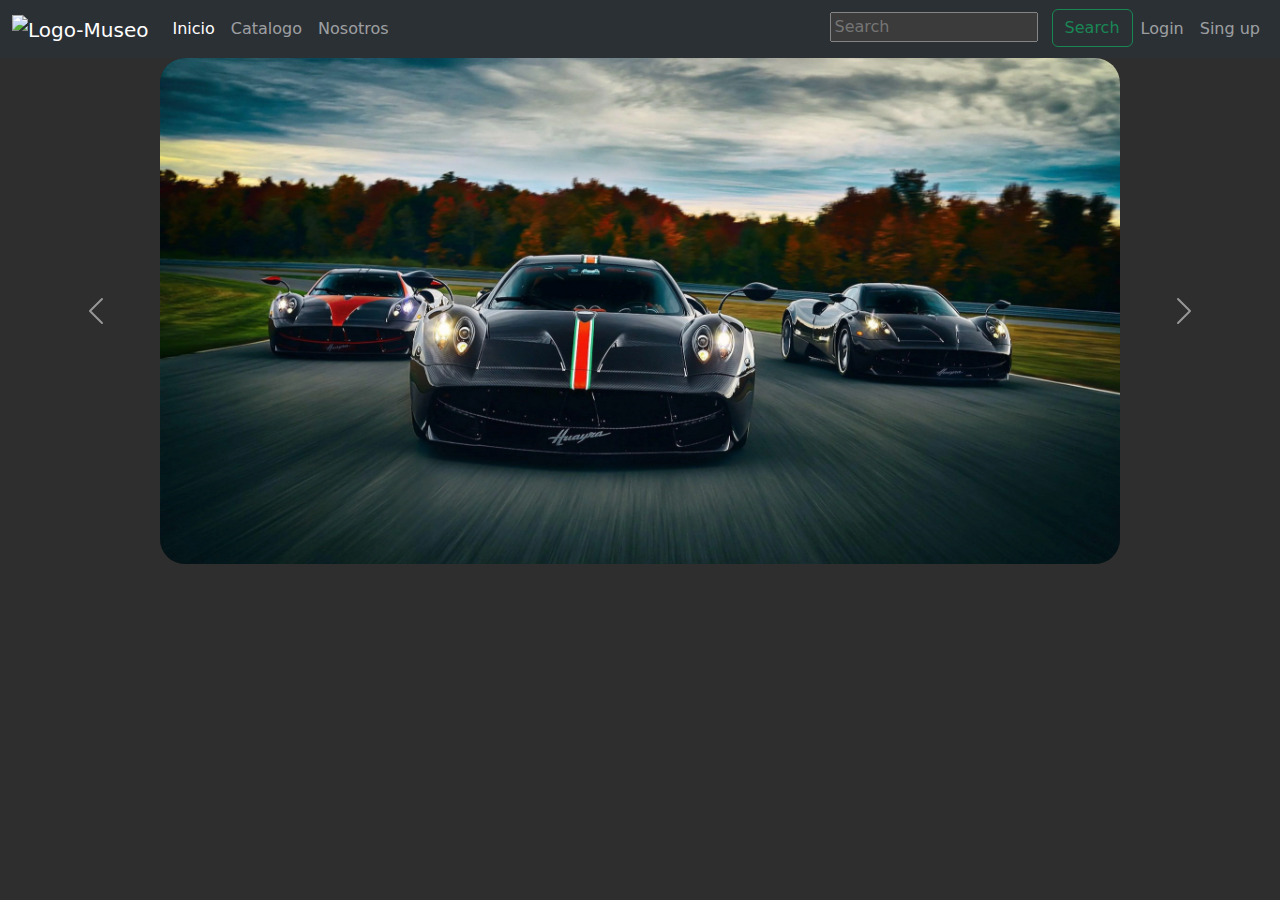
==== index.html @ 0a64b13c "styles add" ====
<!DOCTYPE html>
<html lang="en">
  <head>
    <meta charset="UTF-8" />
    <meta name="viewport" content="width=device-width, initial-scale=1.0" />
    <title>Document</title>
    <link
      href="https://cdn.jsdelivr.net/npm/bootstrap@5.3.3/dist/css/bootstrap.min.css"
      rel="stylesheet"
      integrity="sha384-QWTKZyjpPEjISv5WaRU9OFeRpok6YctnYmDr5pNlyT2bRjXh0JMhjY6hW+ALEwIH"
      crossorigin="anonymous"
    />
    <link rel="stylesheet" href="./assets/css/styles.css" />
  </head>
  <body>
    <!-- Navbar Section -->
    <nav class="navbar navbar-expand-lg bg-body-tertiary" data-bs-theme="dark">
      <div class="container-fluid">
        <a class="navbar-brand" href="./index.html"
          ><img class="logo-icon" src="./assets/img/isotipo-autos-del-mar.png" alt="Logo-Museo"
        /></a>
        <button
          class="navbar-toggler"
          type="button"
          data-bs-toggle="collapse"
          data-bs-target="#navbarNavDropdown"
          aria-controls="navbarNavDropdown"
          aria-expanded="false"
          aria-label="Toggle navigation"
        ><span class="navbar-toggler-icon"></span>
        </button>
        <div class="collapse navbar-collapse justify-content-between" id="navbarNavDropdown">
          <ul class="navbar-nav">
            <li class="nav-item">
              <a class="nav-link active" href="./index.html">Inicio</a>
            </li>
            <li class="nav-item">
              <a class="nav-link" href="./catalogo.html">Catalogo</a>
            </li>
            <li class="nav-item">
              <a class="nav-link" href="./Nosotros.html">Nosotros</a>
            </li>
          </ul>
          <ul class="navbar-nav">
            <li>
              <form class="buscador" role="search">
                <input
                  class="bus me-2"
                  type="search"
                  placeholder="Search"
                  aria-label="Search"
                />
                <button class="btn btn-outline-success" type="submit">
                  Search
                </button>
              </form>
            </li>
            <li class="nav-item">
              <a class="nav-link" href="./autentication/inicio_sesion.html">Login</a>
            </li>
            <li class="nav-item">
              <a class="nav-link" href="./autentication/registro_sesion.html">Sing up</a>
            </li>
          </ul>
        </div>
      </div>
    </nav>

    <!-- Carousel Section -->
    <section class="container-max section-carrusel">
            <div id="carouselExample" class="carousel slide">
              <div class="carousel-inner">
                <div class="carousel-item active">
                  <img
                    src="./assets/img/bg-auto.webp"
                    class="d-block size-img-carrucel w-75 mx-auto"
                    alt="bg-auto"
                  />
                </div>
                <div class="carousel-item">
                  <img
                    src="./assets/img/bmw-m3-gtr.jpeg"
                    class="d-block size-img-carrucel w-75 mx-auto"
                    alt="bg-bmw"
                  />
                </div>
                <div class="carousel-item">
                  <img
                    src="./assets/img/black_porsche_carrera_gt_car_4k_hd_cars-3840x2160.jpg"
                    class="d-block size-img-carrucel w-75 mx-auto"
                    alt="bg-porsche"
                  />
                </div>
              </div>
              <button
                class="carousel-control-prev"
                type="button"
                data-bs-target="#carouselExample"
                data-bs-slide="prev"
              >
                <span
                  class="carousel-control-prev-icon"
                  aria-hidden="true"
                ></span>
                <span class="visually-hidden">Previous</span>
              </button>
              <button
                class="carousel-control-next"
                type="button"
                data-bs-target="#carouselExample"
                data-bs-slide="next"
              >
                <span
                  class="carousel-control-next-icon"
                  aria-hidden="true"
                ></span>
                <span class="visually-hidden">Next</span>
              </button>
            </div>
    </section>

    <script
      src="https://cdn.jsdelivr.net/npm/bootstrap@5.3.3/dist/js/bootstrap.bundle.min.js"
      integrity="sha384-YvpcrYf0tY3lHB60NNkmXc5s9fDVZLESaAA55NDzOxhy9GkcIdslK1eN7N6jIeHz"
      crossorigin="anonymous"
    ></script>
    <script src="./assets/js/script.js"></script>
  </body>
</html>
---- assets/css/styles.css ----
body{
    background-color: rgb(47, 46, 46);
}

/*titulo*/
.titulo-cata{
    color: black;
    background-color: whitesmoke;
    text-align: center;
    margin: 2rem auto;
    height: auto;
    width: 450px;
    border-radius: 10px;
}
.contenedor-titulo{
    display: flex;
    justify-content: center;
}

/*cartas*/
.card_catalogo{
    background-color:rgb(105, 103, 103);
    display: flex;
    justify-content: center;
    margin: 0rem 3rem;
    border-radius: 25px;
}

.card{
    width: 18rem;
    margin: 1rem 1rem;
    display: flex;
    flex-direction: column;
    justify-content: center;
    text-align: center;
}

.card a{
    color:black;
    text-decoration:none;
}


.card-img{
    margin: 1rem;
    max-width:  15rem;
    max-height: 12rem;
}

/*botones*/
.botones{
    display: flex;
    justify-content: center;
    margin: .5rem;
}

.btn-cata{
    background-color: #3788AA;
    border-color: #3788AA;
    margin: 0.1rem;
}

/*footer*/
.footer{
    text-align: center;
    background-color: #202020;
}

.titulo-foot{
    color: #3788AA;
}

.abajo{
    display: flex;
    flex-direction: row;
    color: #FFFFFF;
    justify-content: space-around;
}

.donde-encotrarnos{
    height: auto;
    width: 450px;
}

.quienes-somos{
    height: auto;
    width: 450px;
    text-align: center;
}

.contactos{
    display: flex;
    flex-direction: column;
    height: auto;
    width: 450px;
    margin-bottom: 1rem;
}

.img-icon{
margin: .5rem;
}

.contactos a{
    color: #FFFFFF;
    text-decoration:none;
}

.section-carrusel{
    background-image: url('../img/bmw-m3-gtr\ -\ wallpaper.jpg');
    background-size: 100% 100%;
    background-position: center;
    background-repeat: no-repeat;
    justify-content: center;
    display: flex;
    align-items: center;
    
}

.justify-content-center{
    justify-content: center;
}

.centrar{
    display: flex;
    justify-content: center;
    margin-top: 30px;
    margin-bottom: 30px;

}
.size-carrucel{
    width: 80%;
    max-width: 1000px;
}

.size-img-carrucel{
    max-width: 100%;
    max-height: 100%;
    box-shadow: inset 0px 0px 8px rgba(0, 0, 0, 0.6);
    border-radius: 25px;
}

/*descripcion vehiculos*/

.fondo-desc{
    background-color: #454545;
    color: white;
    text-align: center;
    margin: 3rem;
    border-radius: 25px;
}

.precio-desc{
    display: flex;
    flex-direction: row;
    justify-content: space-around;
    color: #3788AA;
}
/*formulario vehiculo*/
.formulario{
margin: 1rem 5rem;
display: flex;
flex-direction: row;
justify-content: space-around;
color: #f0f0f0;
}


.formulario-img{
    flex-direction: column;
    display: flex;

}

.img-veh{
    max-width: 30rem;
    max-height: 30rem;
    margin: .5rem auto;
    border-radius: 25px;
}

.form-text{
    color: #FFFFFF;
}

.encabezado-form{
    text-align: center;
}

.color-h4{
    color: #3788AA;
}

.btn-cotizar{
    display: flex;
    justify-content: center;
}

/* Styles for navbar */

.logo-icon{
    width: 40px;
}
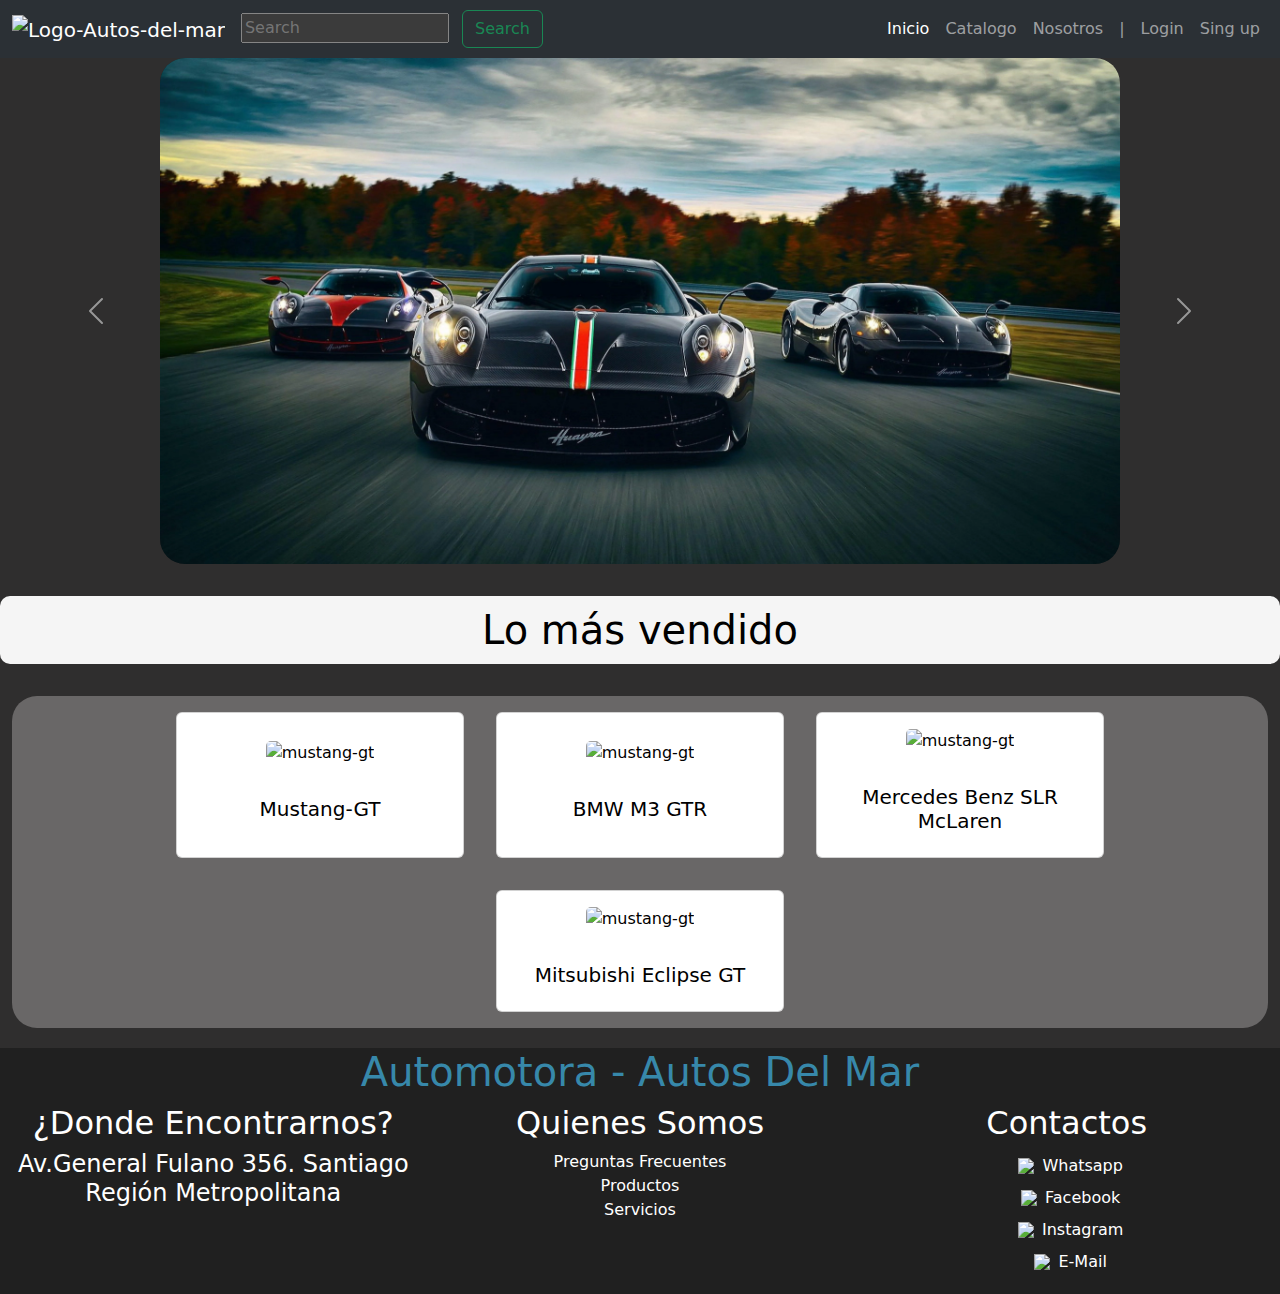
==== commit f1538a7e: "navbar completed" ====
--- a/index.html
+++ b/index.html
@@ -17,7 +17,7 @@
     <nav class="navbar navbar-expand-lg bg-body-tertiary" data-bs-theme="dark">
       <div class="container-fluid">
         <a class="navbar-brand" href="./index.html"
-          ><img class="logo-icon" src="./assets/img/isotipo-autos-del-mar.png" alt="Logo-Museo"
+          ><img class="logo-icon" src="./assets/img/isotipo-autos-del-mar.png" alt="Logo-Autos-del-mar"
         /></a>
         <button
           class="navbar-toggler"
@@ -29,18 +29,7 @@
           aria-label="Toggle navigation"
         ><span class="navbar-toggler-icon"></span>
         </button>
-        <div class="collapse navbar-collapse justify-content-between" id="navbarNavDropdown">
-          <ul class="navbar-nav">
-            <li class="nav-item">
-              <a class="nav-link active" href="./index.html">Inicio</a>
-            </li>
-            <li class="nav-item">
-              <a class="nav-link" href="./catalogo.html">Catalogo</a>
-            </li>
-            <li class="nav-item">
-              <a class="nav-link" href="./Nosotros.html">Nosotros</a>
-            </li>
-          </ul>
+        <div class="collapse navbar-collapse justify-content-between cont-items-nav" id="navbarNavDropdown">
           <ul class="navbar-nav">
             <li>
               <form class="buscador" role="search">
@@ -55,13 +44,31 @@
                 </button>
               </form>
             </li>
-            <li class="nav-item">
-              <a class="nav-link" href="./autentication/inicio_sesion.html">Login</a>
-            </li>
-            <li class="nav-item">
-              <a class="nav-link" href="./autentication/registro_sesion.html">Sing up</a>
-            </li>
           </ul>
+          <ul class="navbar-nav">
+            <li class="nav-item">
+              <a class="nav-link active" href="./index.html">Inicio</a>
+            </li>
+            <li class="nav-item">
+              <a class="nav-link" href="./catalogo.html">Catalogo</a>
+            </li>
+            <li class="nav-item">
+              <a class="nav-link" href="./Nosotros.html">Nosotros</a>
+            </li>
+            <li class="nav-item line-user">
+              <a class="nav-link">|</a>
+            </li>
+            <li class="nav-item">
+              <a class="nav-link" href="#">Login</a>
+            </li>
+            <li class="nav-item">
+              <a class="nav-link" href="#"">Sing up</a>
+            </li>
+            <!-- no se vera hasta haberse autenticado -->
+            <li class="nav-item d-none">
+              <a class="nav-link" href="#"><img src="./assets/img/person-circle.svg" alt="Login-icon" class="logo-login"></a>
+            </li>
+          </ul>  
         </div>
       </div>
     </nav>
@@ -119,11 +126,77 @@
             </div>
     </section>
 
+    <!-- Most Sales -->
+    <section>
+      <h1 class="titulo-cata">Lo más vendido</h1>
+      <div class="container-fluid">
+          <div class="card_catalogo row">
+              <div class="card col-xl-3 col-lg-3 col-md-6 col-sm-12 col-xs-12">
+                  <a href="#">
+                      <img src="./assets/img/mustang-gt.jpg" class="card-img" alt="mustang-gt">
+                      <div class="card-body">
+                          <h5 class="card-title">Mustang-GT</h5>
+                      </div>
+                  </a>
+              </div>
+              <div class="card col-xl-3 col-lg-3 col-md-6 col-sm-12 col-xs-12">
+                  <a href="#">
+                      <img src="./assets/img/bmw-m3-gtr.jpg" class="card-img" alt="mustang-gt">
+                      <div class="card-body">
+                          <h5 class="card-title">BMW M3 GTR</h5>
+                      </div>
+                  </a>
+              </div>
+              <div class="card col-xl-3 col-lg-3 col-md-6 col-sm-12 col-xs-12">
+                  <a href="#">
+                      <img src="./assets/img/Mercedes-Benz-SLR-McLaren.jpg" class="card-img" alt="mustang-gt">
+                      <div class="card-body">
+                          <h5 class="card-title">Mercedes Benz SLR McLaren</h5>
+                      </div>
+                  </a>
+              </div>
+              <div class="card col-xl-3 col-lg-3 col-md-6 col-sm-12 col-xs-12">
+                  <a href="#">
+                      <img src="./assets/img/mitsubishi-eclipse-gt-v-6.jpg" class="card-img" alt="mustang-gt">
+                      <div class="card-body">
+                          <h5 class="card-title">Mitsubishi Eclipse GT</h5>
+                      </div>
+                  </a>
+              </div>
+          </div>
+      </div>
+    </section>
+
+  <!-- Footer -->
+  <section class="footer">
+      <h1 class="titulo-foot">Automotora - Autos Del Mar</h1>
+      <div class="abajo">
+          <div class="donde-encotrarnos">
+              <h2>¿Donde Encontrarnos?</h2>
+              <h4>Av.General Fulano 356. Santiago Región Metropolitana</h4>
+          </div>
+          <div class="quienes-somos">
+              <h2>Quienes Somos</h2>
+                  Preguntas Frecuentes <br>
+                  Productos <br>
+                  Servicios
+              </p>
+          </div>
+          <div class="contactos">
+              <h2>Contactos</h2>
+              <a href=""><img class="img-icon" src="./assets/img/whatsapp.svg">Whatsapp</a>
+              <a href=""><img class="img-icon" src="./assets/img/facebook.svg">Facebook</a>
+              <a href=""><img class="img-icon" src="./assets/img/instagram.svg">Instagram</a>
+              <a href=""><img class="img-icon" src="./assets/img/envelope-at-fill.svg">E-Mail</a>
+          </div>
+      </div>
+  </section>
+
+  <!-- Script de Bootstrap -->
     <script
       src="https://cdn.jsdelivr.net/npm/bootstrap@5.3.3/dist/js/bootstrap.bundle.min.js"
       integrity="sha384-YvpcrYf0tY3lHB60NNkmXc5s9fDVZLESaAA55NDzOxhy9GkcIdslK1eN7N6jIeHz"
       crossorigin="anonymous"
     ></script>
-    <script src="./assets/js/script.js"></script>
   </body>
 </html>
--- a/assets/css/styles.css
+++ b/assets/css/styles.css
@@ -7,14 +7,13 @@
     color: black;
     background-color: whitesmoke;
     text-align: center;
+    padding: 10px;
     margin: 2rem auto;
-    height: auto;
-    width: 450px;
     border-radius: 10px;
 }
+
 .contenedor-titulo{
-    display: flex;
-    justify-content: center;
+    text-align: center;
 }
 
 /*cartas*/
@@ -24,6 +23,7 @@
     justify-content: center;
     margin: 0rem 3rem;
     border-radius: 25px;
+    margin: 20px auto;
 }
 
 .card{
@@ -199,4 +199,14 @@
 
 .logo-icon{
     width: 40px;
+}
+
+.logo-login{
+    width: 30px;
+}
+
+@media (width <= 992px){
+    .line-user{
+        display: none;
+    }
 }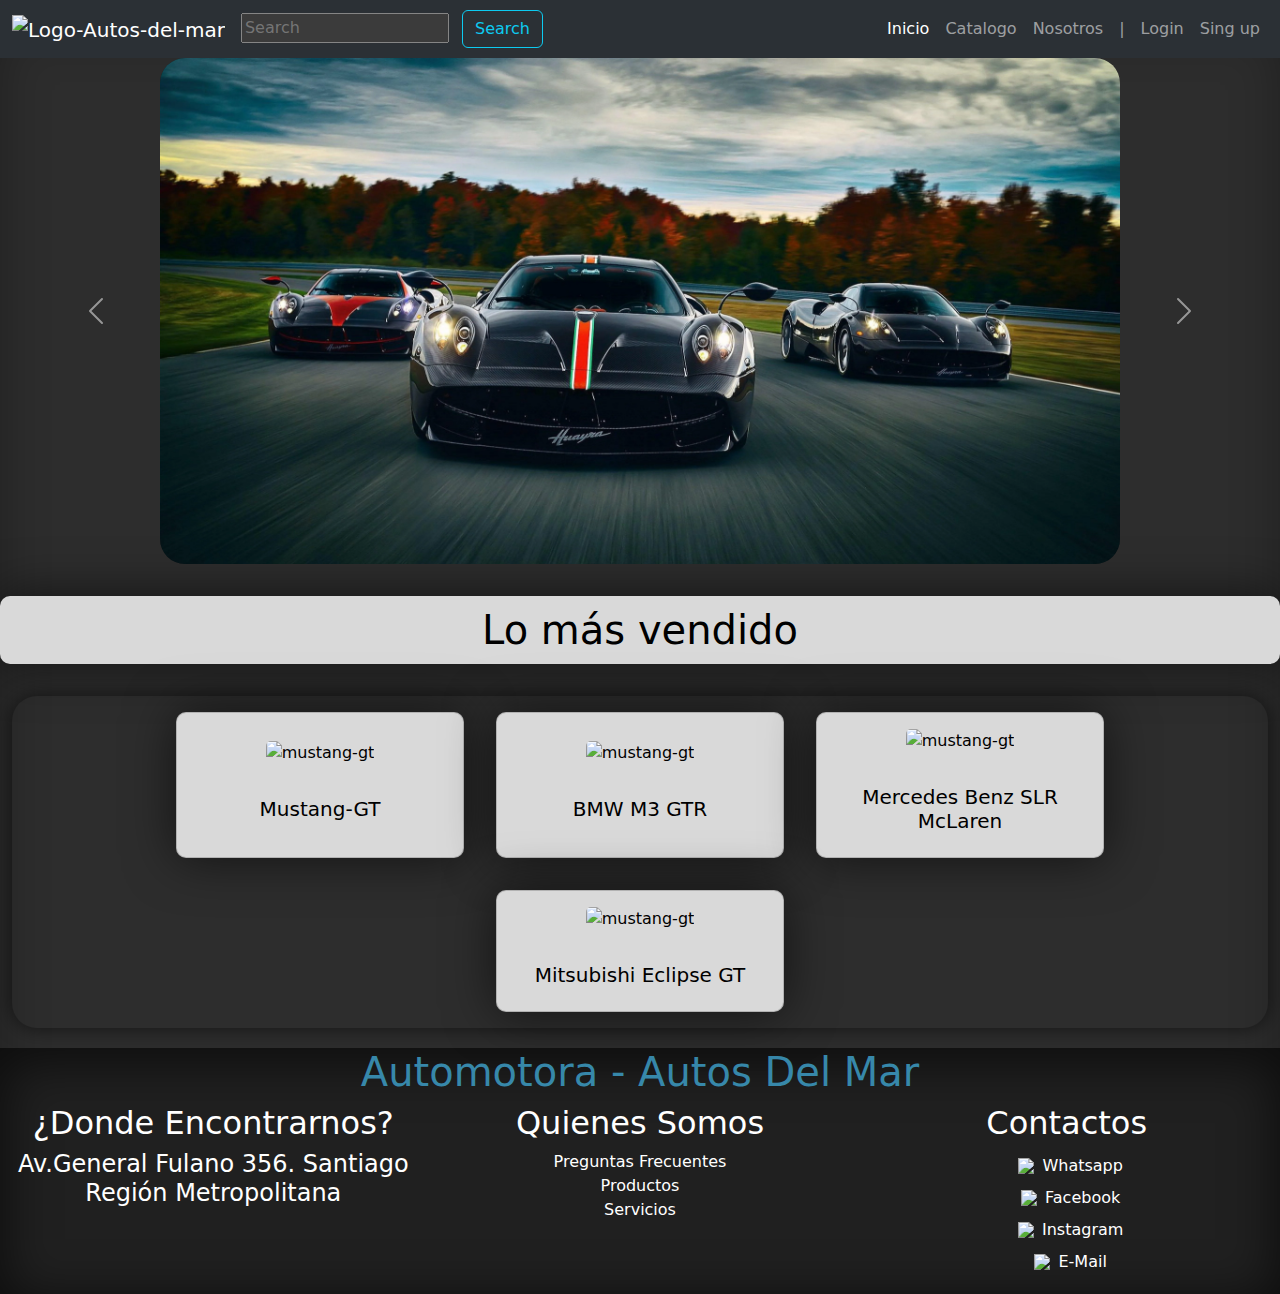
==== commit 9909bd99: "Merge pull request #7 from HaleymHidalgo/navbar" ====
--- a/index.html
+++ b/index.html
@@ -39,7 +39,7 @@
                   placeholder="Search"
                   aria-label="Search"
                 />
-                <button class="btn btn-outline-success" type="submit">
+                <button class="btn btn-outline-info" type="submit">
                   Search
                 </button>
               </form>
@@ -127,7 +127,7 @@
     </section>
 
     <!-- Most Sales -->
-    <section>
+    <section class="section-cars">
       <h1 class="titulo-cata">Lo más vendido</h1>
       <div class="container-fluid">
           <div class="card_catalogo row">
--- a/assets/css/styles.css
+++ b/assets/css/styles.css
@@ -1,15 +1,18 @@
 body{
-    background-color: rgb(47, 46, 46);
+    background: #2D2D2D;
+    box-shadow: inset 0px 30px 50px rgba(0, 0, 0, 0.3);
 }
 
 /*titulo*/
 .titulo-cata{
     color: black;
-    background-color: whitesmoke;
     text-align: center;
     padding: 10px;
     margin: 2rem auto;
+    background: #D9D9D9;
+    box-shadow: 0px 0px 50px rgba(0, 0, 0, 0.6);
     border-radius: 10px;
+
 }
 
 .contenedor-titulo{
@@ -18,11 +21,11 @@
 
 /*cartas*/
 .card_catalogo{
-    background-color:rgb(105, 103, 103);
+    box-shadow: 0px 0px 20px rgba(0, 0, 0, 0.6);
+    border-radius: 25px;
     display: flex;
     justify-content: center;
     margin: 0rem 3rem;
-    border-radius: 25px;
     margin: 20px auto;
 }
 
@@ -33,6 +36,9 @@
     flex-direction: column;
     justify-content: center;
     text-align: center;
+    background: #D9D9D9;
+    box-shadow: 0px 0px 50px rgba(0, 0, 0, 0.6);
+    border-radius: 10px;
 }
 
 .card a{
@@ -63,7 +69,9 @@
 /*footer*/
 .footer{
     text-align: center;
-    background-color: #202020;
+    background: #202020;
+    box-shadow: inset 0px 10px 50px 5px rgba(0, 0, 0, 0.6);
+
 }
 
 .titulo-foot{
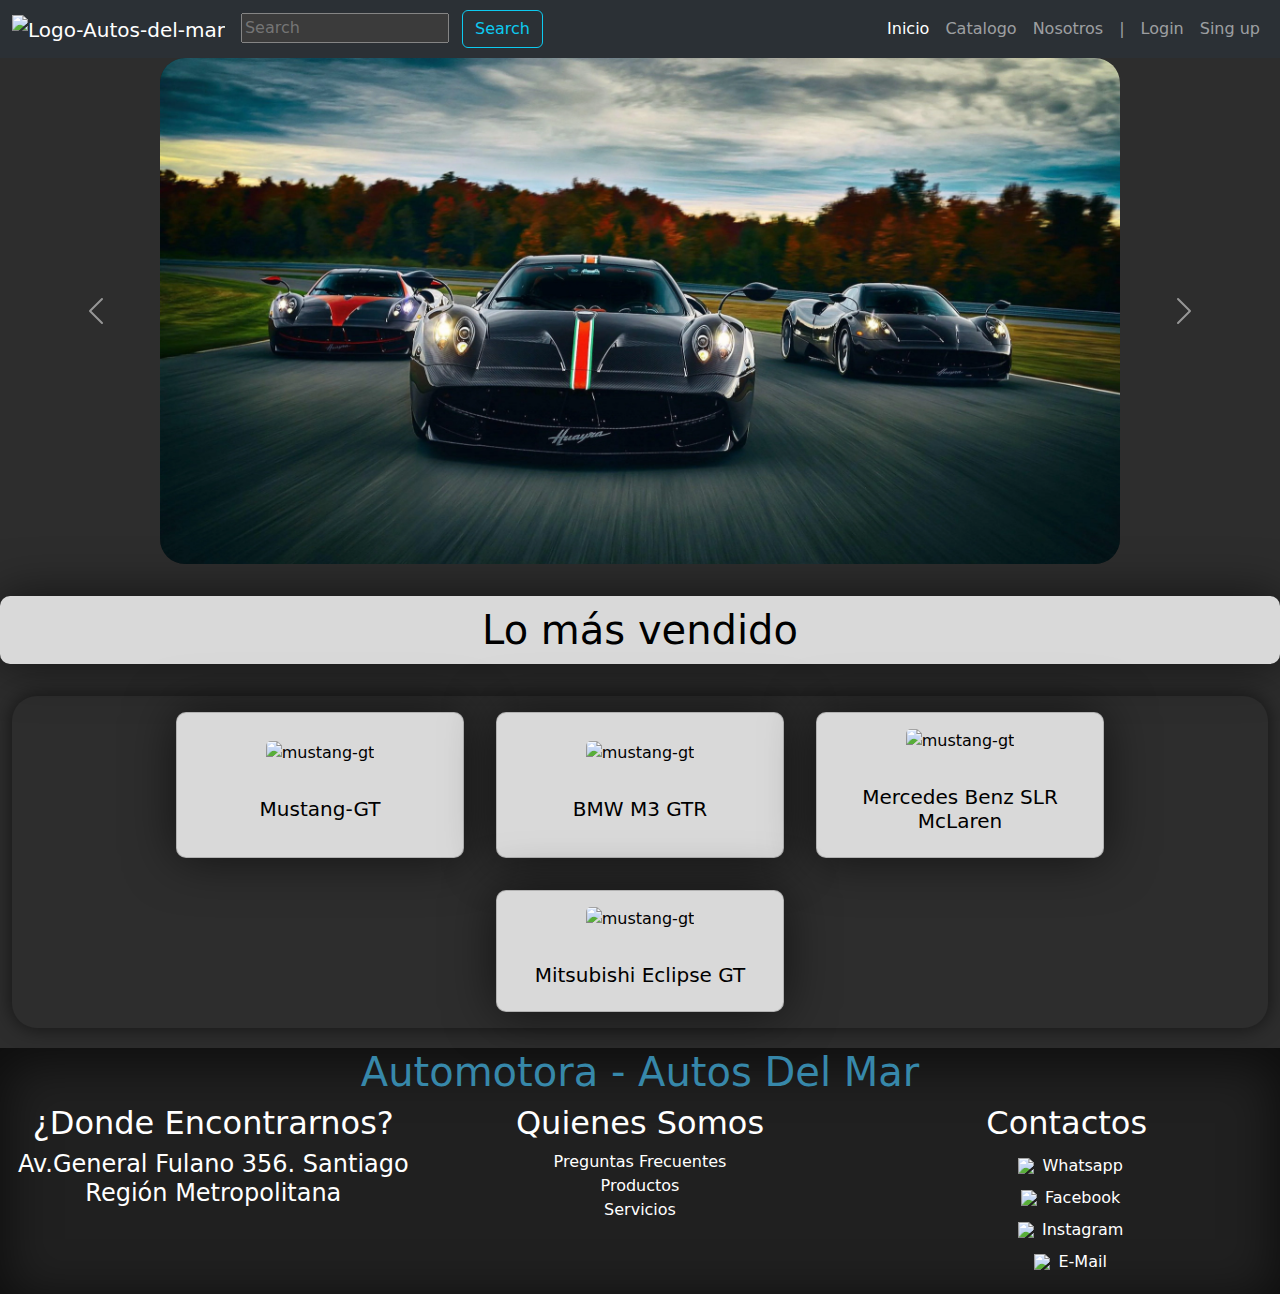
==== commit 6116b348: "Merge pull request #10 from HaleymHidalgo/final-fixes" ====
--- a/index.html
+++ b/index.html
@@ -59,14 +59,14 @@
               <a class="nav-link">|</a>
             </li>
             <li class="nav-item">
-              <a class="nav-link" href="#">Login</a>
-            </li>
-            <li class="nav-item">
-              <a class="nav-link" href="#"">Sing up</a>
+              <a class="nav-link" href="./iniciar_sesion.html">Login</a>
+            </li>
+            <li class="nav-item">
+              <a class="nav-link" href="./registrar_sesion.html"">Sing up</a>
             </li>
             <!-- no se vera hasta haberse autenticado -->
             <li class="nav-item d-none">
-              <a class="nav-link" href="#"><img src="./assets/img/person-circle.svg" alt="Login-icon" class="logo-login"></a>
+              <a class="nav-link" href="./perfil.html"><img src="./assets/img/person-circle.svg" alt="Login-icon" class="logo-login"></a>
             </li>
           </ul>  
         </div>
@@ -132,7 +132,7 @@
       <div class="container-fluid">
           <div class="card_catalogo row">
               <div class="card col-xl-3 col-lg-3 col-md-6 col-sm-12 col-xs-12">
-                  <a href="#">
+                  <a href="./mustang-gt.html">
                       <img src="./assets/img/mustang-gt.jpg" class="card-img" alt="mustang-gt">
                       <div class="card-body">
                           <h5 class="card-title">Mustang-GT</h5>
@@ -140,7 +140,7 @@
                   </a>
               </div>
               <div class="card col-xl-3 col-lg-3 col-md-6 col-sm-12 col-xs-12">
-                  <a href="#">
+                  <a href="./mustang-gt.html">
                       <img src="./assets/img/bmw-m3-gtr.jpg" class="card-img" alt="mustang-gt">
                       <div class="card-body">
                           <h5 class="card-title">BMW M3 GTR</h5>
@@ -148,7 +148,7 @@
                   </a>
               </div>
               <div class="card col-xl-3 col-lg-3 col-md-6 col-sm-12 col-xs-12">
-                  <a href="#">
+                  <a href="./mustang-gt.html">
                       <img src="./assets/img/Mercedes-Benz-SLR-McLaren.jpg" class="card-img" alt="mustang-gt">
                       <div class="card-body">
                           <h5 class="card-title">Mercedes Benz SLR McLaren</h5>
@@ -156,7 +156,7 @@
                   </a>
               </div>
               <div class="card col-xl-3 col-lg-3 col-md-6 col-sm-12 col-xs-12">
-                  <a href="#">
+                  <a href="./mustang-gt.html">
                       <img src="./assets/img/mitsubishi-eclipse-gt-v-6.jpg" class="card-img" alt="mustang-gt">
                       <div class="card-body">
                           <h5 class="card-title">Mitsubishi Eclipse GT</h5>
--- a/assets/css/styles.css
+++ b/assets/css/styles.css
@@ -1,6 +1,5 @@
 body{
     background: #2D2D2D;
-    box-shadow: inset 0px 30px 50px rgba(0, 0, 0, 0.3);
 }
 
 /*titulo*/
@@ -172,18 +171,30 @@
 color: #f0f0f0;
 }
 
+@media (width <= 1050px) {
+    .formulario-img{
+        display: none;
+    }
+}
 
 .formulario-img{
-    flex-direction: column;
-    display: flex;
+    display: flex;
+    flex-direction: column;
+    align-items: center;
+    justify-content: center;
 
 }
 
 .img-veh{
-    max-width: 30rem;
-    max-height: 30rem;
-    margin: .5rem auto;
-    border-radius: 25px;
+    width: 30rem;
+    margin: 20px auto;
+    border-radius: 25px;
+}
+
+@media (width <= 690px){
+    .img-veh{
+        max-width: 15rem;
+    }
 }
 
 .form-text{
@@ -217,4 +228,137 @@
     .line-user{
         display: none;
     }
+}
+
+/* Styles for Profile */
+
+.seccion-profile{
+    background: #454545;
+    box-shadow: 0px 0px 20px rgba(0, 0, 0, 0.6);
+    border-radius: 25px;
+    max-width: 40rem;
+    margin: 50px auto;
+}
+
+.seccion-datos{
+    background-color: rgba(255, 0, 0, 0);
+    color: white;
+    display: flex;
+    flex-direction: column;
+    align-items: center;
+}
+
+.seccion-compras{
+    display: flex;
+    flex-direction: column;
+    align-items: center;
+    width: 80%;
+    margin: 0 auto;
+}
+
+.datos-usuario .form-group{
+    margin: 10px 0;
+}
+
+.seccion-datos img{
+    width: 13rem;
+    margin: 20px;
+}
+
+.seccion-compras h2{
+    color: black;
+    background-color: #d9d9d9;
+    padding: 10px;
+    border-radius: 10px;
+    margin: 20px;
+}
+
+.tabla-compras{
+    background-color: #d9d9d9;
+    text-align: center;
+    width: 80%;
+    border-radius: 10px;
+    box-shadow: 0px 0px 50px rgba(0, 0, 0, 0.6);
+    margin-bottom: 20px;
+}
+
+.tabla-compras thead{
+    background-color: #9b9b9b;
+}
+
+/*nosotros */
+
+.fondo-noso{
+    background-color: #454545;
+    color: white;
+    text-align: center;
+    margin: 3rem;
+    border-radius: 25px;
+}
+
+.fondo-preguntas{
+    display: flex;
+    justify-content: center;
+    text-align: center;
+    background-color: #FFFFFF;
+    margin: 0 15rem;
+    color: black;
+    border-radius: 25px;
+}
+
+.fondo-examples{
+    text-align: center;
+    background-color: #FFFFFF;
+    color: black;
+    border-radius: 5px;
+    margin: 4rem 10rem;
+}
+
+/*iniciar sesion*/
+
+.fondo-iniciar-ses{
+    background-color: #454545 !important; 
+    box-shadow: 0px 0px 20px rgba(0, 0, 0, 0.6);
+    border-radius: 25px;
+    max-width: 40rem;
+    margin: 50px auto;
+}
+
+
+
+/* Registrase*/
+.seccion-registrar{
+    background: #454545;
+    box-shadow: 0px 0px 20px rgba(0, 0, 0, 0.6);
+    border-radius: 25px;
+    max-width: 40rem;
+    margin: 50px auto;
+    color: white;
+}
+
+.seccion-registrar-datos{
+    background-color: rgba(255, 0, 0, 0);
+    color: white;
+    display: flex;
+    flex-direction: column;
+    align-items: center;
+}
+
+.color-blanco{
+    color: white !important;
+}
+
+/* Login / Sing up Pages */
+.seccion-acceso{
+    background: #454545;
+    box-shadow: 0px 0px 20px rgba(0, 0, 0, 0.6);
+    border-radius: 25px;
+    max-width: 40rem;
+    margin: 50px auto;
+}
+
+.seccion-alternativa-acceso{
+    display: flex;
+    justify-content: center;
+    margin-bottom: 20px;
 }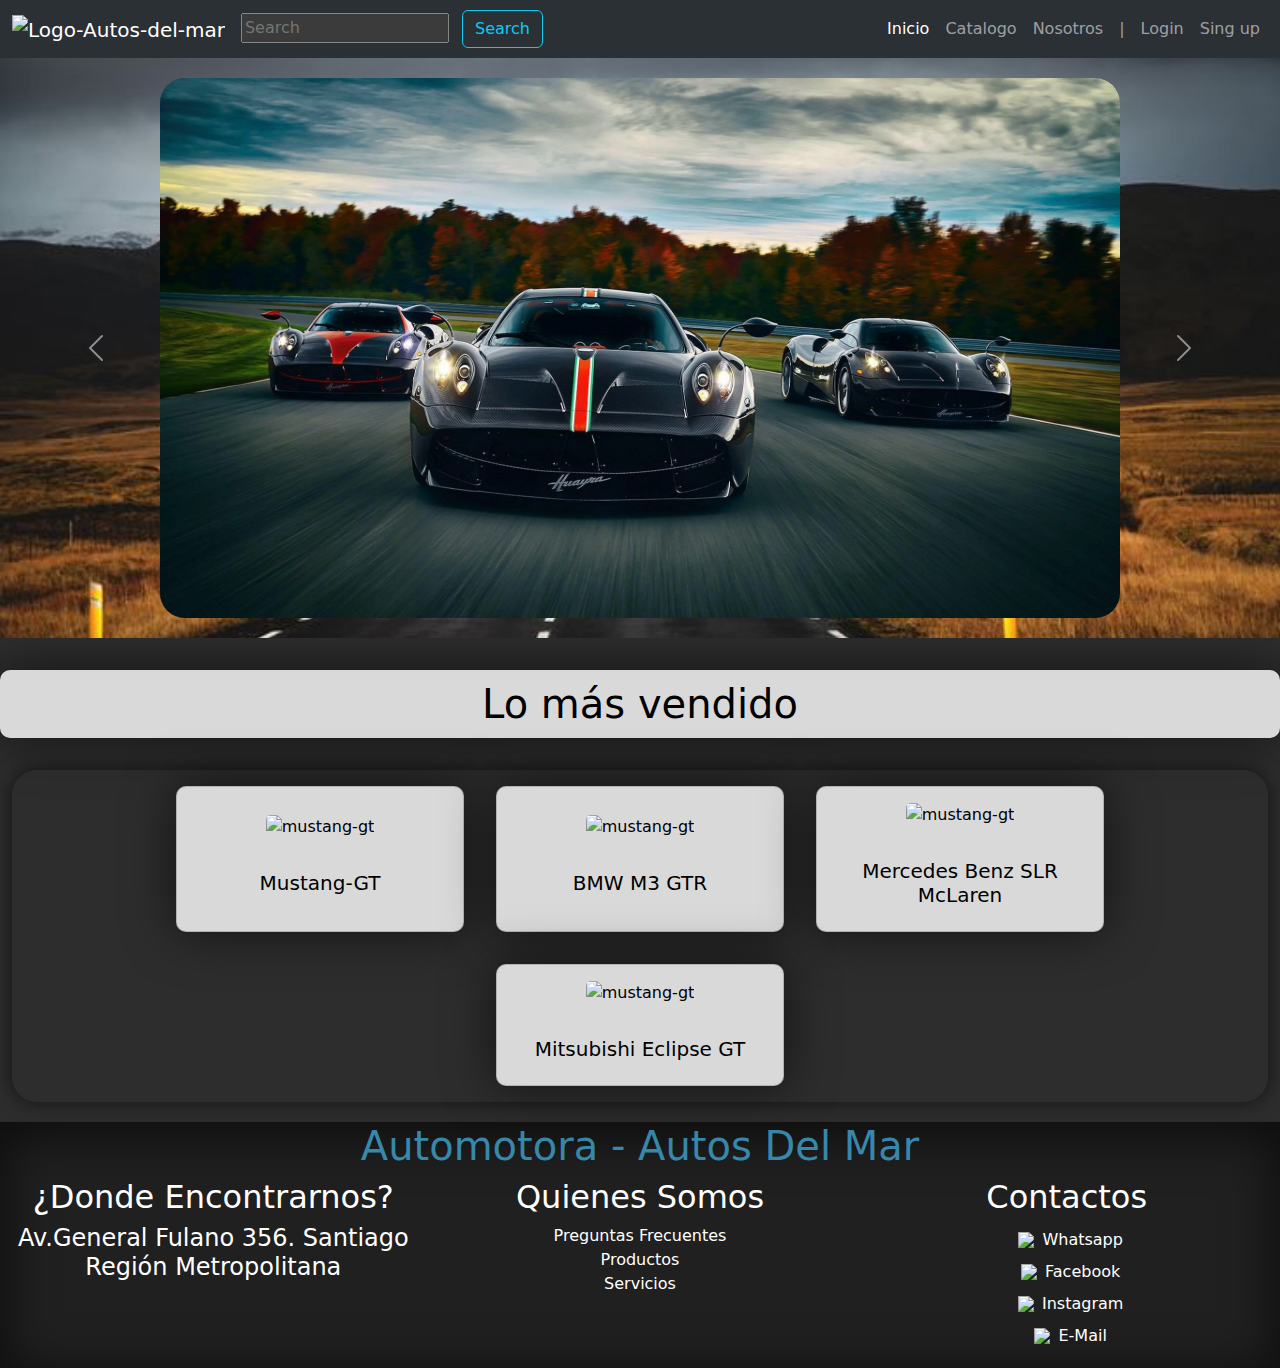
==== commit 25b223ea: "Mas Ajustes visuales" ====
--- a/index.html
+++ b/index.html
@@ -1,202 +1,202 @@
 <!DOCTYPE html>
 <html lang="en">
-  <head>
-    <meta charset="UTF-8" />
-    <meta name="viewport" content="width=device-width, initial-scale=1.0" />
-    <title>Document</title>
-    <link
-      href="https://cdn.jsdelivr.net/npm/bootstrap@5.3.3/dist/css/bootstrap.min.css"
-      rel="stylesheet"
-      integrity="sha384-QWTKZyjpPEjISv5WaRU9OFeRpok6YctnYmDr5pNlyT2bRjXh0JMhjY6hW+ALEwIH"
-      crossorigin="anonymous"
-    />
-    <link rel="stylesheet" href="./assets/css/styles.css" />
-  </head>
-  <body>
-    <!-- Navbar Section -->
-    <nav class="navbar navbar-expand-lg bg-body-tertiary" data-bs-theme="dark">
-      <div class="container-fluid">
-        <a class="navbar-brand" href="./index.html"
-          ><img class="logo-icon" src="./assets/img/isotipo-autos-del-mar.png" alt="Logo-Autos-del-mar"
-        /></a>
-        <button
-          class="navbar-toggler"
-          type="button"
-          data-bs-toggle="collapse"
-          data-bs-target="#navbarNavDropdown"
-          aria-controls="navbarNavDropdown"
-          aria-expanded="false"
-          aria-label="Toggle navigation"
-        ><span class="navbar-toggler-icon"></span>
-        </button>
-        <div class="collapse navbar-collapse justify-content-between cont-items-nav" id="navbarNavDropdown">
-          <ul class="navbar-nav">
-            <li>
-              <form class="buscador" role="search">
-                <input
-                  class="bus me-2"
-                  type="search"
-                  placeholder="Search"
-                  aria-label="Search"
-                />
-                <button class="btn btn-outline-info" type="submit">
-                  Search
+    <head>
+        <meta charset="UTF-8" />
+        <meta name="viewport" content="width=device-width, initial-scale=1.0" />
+        <title>Document</title>
+        <link
+            href="https://cdn.jsdelivr.net/npm/bootstrap@5.3.3/dist/css/bootstrap.min.css"
+            rel="stylesheet"
+            integrity="sha384-QWTKZyjpPEjISv5WaRU9OFeRpok6YctnYmDr5pNlyT2bRjXh0JMhjY6hW+ALEwIH"
+            crossorigin="anonymous"
+        />
+        <link rel="stylesheet" href="./assets/css/styles.css" />
+    </head>
+    <body>
+        <!-- Navbar Section -->
+        <nav class="navbar navbar-expand-lg bg-body-tertiary" data-bs-theme="dark">
+        <div class="container-fluid">
+            <a class="navbar-brand" href="./index.html"
+            ><img class="logo-icon" src="./assets/img/isotipo-autos-del-mar.png" alt="Logo-Autos-del-mar"
+            /></a>
+            <button
+            class="navbar-toggler"
+            type="button"
+            data-bs-toggle="collapse"
+            data-bs-target="#navbarNavDropdown"
+            aria-controls="navbarNavDropdown"
+            aria-expanded="false"
+            aria-label="Toggle navigation"
+            ><span class="navbar-toggler-icon"></span>
+            </button>
+            <div class="collapse navbar-collapse justify-content-between cont-items-nav" id="navbarNavDropdown">
+            <ul class="navbar-nav">
+                <li>
+                <form class="buscador" role="search">
+                    <input
+                    class="bus me-2"
+                    type="search"
+                    placeholder="Search"
+                    aria-label="Search"
+                    />
+                    <button class="btn btn-outline-info" type="submit">
+                    Search
+                    </button>
+                </form>
+                </li>
+            </ul>
+            <ul class="navbar-nav">
+                <li class="nav-item">
+                <a class="nav-link active" href="./index.html">Inicio</a>
+                </li>
+                <li class="nav-item">
+                <a class="nav-link" href="./catalogo.html">Catalogo</a>
+                </li>
+                <li class="nav-item">
+                <a class="nav-link" href="./Nosotros.html">Nosotros</a>
+                </li>
+                <li class="nav-item line-user">
+                <a class="nav-link">|</a>
+                </li>
+                <li class="nav-item">
+                <a class="nav-link" href="./iniciar_sesion.html">Login</a>
+                </li>
+                <li class="nav-item">
+                <a class="nav-link" href="./registrar_sesion.html"">Sing up</a>
+                </li>
+                <!-- no se vera hasta haberse autenticado -->
+                <li class="nav-item d-none">
+                <a class="nav-link" href="./perfil.html"><img src="./assets/img/person-circle.svg" alt="Login-icon" class="logo-login"></a>
+                </li>
+            </ul>  
+            </div>
+        </div>
+        </nav>
+
+        <!-- Carousel Section -->
+        <section class="container-max section-carrusel">
+                <div id="carouselExample" class="carousel slide">
+                <div class="carousel-inner">
+                    <div class="carousel-item active">
+                    <img
+                        src="./assets/img/bg-auto.webp"
+                        class="d-block size-img-carrucel w-75 mx-auto"
+                        alt="bg-auto"
+                    />
+                    </div>
+                    <div class="carousel-item">
+                    <img
+                        src="./assets/img/bmw-m3-gtr.jpeg"
+                        class="d-block size-img-carrucel w-75 mx-auto"
+                        alt="bg-bmw"
+                    />
+                    </div>
+                    <div class="carousel-item">
+                    <img
+                        src="./assets/img/black_porsche_carrera_gt_car_4k_hd_cars-3840x2160.jpg"
+                        class="d-block size-img-carrucel w-75 mx-auto"
+                        alt="bg-porsche"
+                    />
+                    </div>
+                </div>
+                <button
+                    class="carousel-control-prev"
+                    type="button"
+                    data-bs-target="#carouselExample"
+                    data-bs-slide="prev"
+                >
+                    <span
+                    class="carousel-control-prev-icon"
+                    aria-hidden="true"
+                    ></span>
+                    <span class="visually-hidden">Previous</span>
                 </button>
-              </form>
-            </li>
-          </ul>
-          <ul class="navbar-nav">
-            <li class="nav-item">
-              <a class="nav-link active" href="./index.html">Inicio</a>
-            </li>
-            <li class="nav-item">
-              <a class="nav-link" href="./catalogo.html">Catalogo</a>
-            </li>
-            <li class="nav-item">
-              <a class="nav-link" href="./Nosotros.html">Nosotros</a>
-            </li>
-            <li class="nav-item line-user">
-              <a class="nav-link">|</a>
-            </li>
-            <li class="nav-item">
-              <a class="nav-link" href="./iniciar_sesion.html">Login</a>
-            </li>
-            <li class="nav-item">
-              <a class="nav-link" href="./registrar_sesion.html"">Sing up</a>
-            </li>
-            <!-- no se vera hasta haberse autenticado -->
-            <li class="nav-item d-none">
-              <a class="nav-link" href="./perfil.html"><img src="./assets/img/person-circle.svg" alt="Login-icon" class="logo-login"></a>
-            </li>
-          </ul>  
+                <button
+                    class="carousel-control-next"
+                    type="button"
+                    data-bs-target="#carouselExample"
+                    data-bs-slide="next"
+                >
+                    <span
+                    class="carousel-control-next-icon"
+                    aria-hidden="true"
+                    ></span>
+                    <span class="visually-hidden">Next</span>
+                </button>
+                </div>
+        </section>
+
+        <!-- Most Sales -->
+        <section class="section-cars">
+        <h1 class="titulo-cata">Lo más vendido</h1>
+        <div class="container-fluid">
+            <div class="card_catalogo row">
+                <div class="card col-xl-3 col-lg-3 col-md-6 col-sm-12 col-xs-12">
+                    <a href="./mustang-gt.html">
+                        <img src="./assets/img/mustang-gt.jpg" class="card-img" alt="mustang-gt">
+                        <div class="card-body">
+                            <h5 class="card-title">Mustang-GT</h5>
+                        </div>
+                    </a>
+                </div>
+                <div class="card col-xl-3 col-lg-3 col-md-6 col-sm-12 col-xs-12">
+                    <a href="./mustang-gt.html">
+                        <img src="./assets/img/bmw-m3-gtr.jpg" class="card-img" alt="mustang-gt">
+                        <div class="card-body">
+                            <h5 class="card-title">BMW M3 GTR</h5>
+                        </div>
+                    </a>
+                </div>
+                <div class="card col-xl-3 col-lg-3 col-md-6 col-sm-12 col-xs-12">
+                    <a href="./mustang-gt.html">
+                        <img src="./assets/img/Mercedes-Benz-SLR-McLaren.jpg" class="card-img" alt="mustang-gt">
+                        <div class="card-body">
+                            <h5 class="card-title">Mercedes Benz SLR McLaren</h5>
+                        </div>
+                    </a>
+                </div>
+                <div class="card col-xl-3 col-lg-3 col-md-6 col-sm-12 col-xs-12">
+                    <a href="./mustang-gt.html">
+                        <img src="./assets/img/mitsubishi-eclipse-gt-v-6.jpg" class="card-img" alt="mustang-gt">
+                        <div class="card-body">
+                            <h5 class="card-title">Mitsubishi Eclipse GT</h5>
+                        </div>
+                    </a>
+                </div>
+            </div>
         </div>
-      </div>
-    </nav>
-
-    <!-- Carousel Section -->
-    <section class="container-max section-carrusel">
-            <div id="carouselExample" class="carousel slide">
-              <div class="carousel-inner">
-                <div class="carousel-item active">
-                  <img
-                    src="./assets/img/bg-auto.webp"
-                    class="d-block size-img-carrucel w-75 mx-auto"
-                    alt="bg-auto"
-                  />
-                </div>
-                <div class="carousel-item">
-                  <img
-                    src="./assets/img/bmw-m3-gtr.jpeg"
-                    class="d-block size-img-carrucel w-75 mx-auto"
-                    alt="bg-bmw"
-                  />
-                </div>
-                <div class="carousel-item">
-                  <img
-                    src="./assets/img/black_porsche_carrera_gt_car_4k_hd_cars-3840x2160.jpg"
-                    class="d-block size-img-carrucel w-75 mx-auto"
-                    alt="bg-porsche"
-                  />
-                </div>
-              </div>
-              <button
-                class="carousel-control-prev"
-                type="button"
-                data-bs-target="#carouselExample"
-                data-bs-slide="prev"
-              >
-                <span
-                  class="carousel-control-prev-icon"
-                  aria-hidden="true"
-                ></span>
-                <span class="visually-hidden">Previous</span>
-              </button>
-              <button
-                class="carousel-control-next"
-                type="button"
-                data-bs-target="#carouselExample"
-                data-bs-slide="next"
-              >
-                <span
-                  class="carousel-control-next-icon"
-                  aria-hidden="true"
-                ></span>
-                <span class="visually-hidden">Next</span>
-              </button>
+        </section>
+
+        <!-- Footer -->
+        <section class="footer">
+            <h1 class="titulo-foot">Automotora - Autos Del Mar</h1>
+            <div class="abajo">
+                <div class="donde-encotrarnos">
+                    <h2>¿Donde Encontrarnos?</h2>
+                    <h4>Av.General Fulano 356. Santiago Región Metropolitana</h4>
+                </div>
+                <div class="quienes-somos">
+                    <h2>Quienes Somos</h2>
+                        Preguntas Frecuentes <br>
+                        Productos <br>
+                        Servicios
+                    </p>
+                </div>
+                <div class="contactos">
+                    <h2>Contactos</h2>
+                    <a href=""><img class="img-icon" src="./assets/img/whatsapp.svg">Whatsapp</a>
+                    <a href=""><img class="img-icon" src="./assets/img/facebook.svg">Facebook</a>
+                    <a href=""><img class="img-icon" src="./assets/img/instagram.svg">Instagram</a>
+                    <a href=""><img class="img-icon" src="./assets/img/envelope-at-fill.svg">E-Mail</a>
+                </div>
             </div>
-    </section>
-
-    <!-- Most Sales -->
-    <section class="section-cars">
-      <h1 class="titulo-cata">Lo más vendido</h1>
-      <div class="container-fluid">
-          <div class="card_catalogo row">
-              <div class="card col-xl-3 col-lg-3 col-md-6 col-sm-12 col-xs-12">
-                  <a href="./mustang-gt.html">
-                      <img src="./assets/img/mustang-gt.jpg" class="card-img" alt="mustang-gt">
-                      <div class="card-body">
-                          <h5 class="card-title">Mustang-GT</h5>
-                      </div>
-                  </a>
-              </div>
-              <div class="card col-xl-3 col-lg-3 col-md-6 col-sm-12 col-xs-12">
-                  <a href="./mustang-gt.html">
-                      <img src="./assets/img/bmw-m3-gtr.jpg" class="card-img" alt="mustang-gt">
-                      <div class="card-body">
-                          <h5 class="card-title">BMW M3 GTR</h5>
-                      </div>
-                  </a>
-              </div>
-              <div class="card col-xl-3 col-lg-3 col-md-6 col-sm-12 col-xs-12">
-                  <a href="./mustang-gt.html">
-                      <img src="./assets/img/Mercedes-Benz-SLR-McLaren.jpg" class="card-img" alt="mustang-gt">
-                      <div class="card-body">
-                          <h5 class="card-title">Mercedes Benz SLR McLaren</h5>
-                      </div>
-                  </a>
-              </div>
-              <div class="card col-xl-3 col-lg-3 col-md-6 col-sm-12 col-xs-12">
-                  <a href="./mustang-gt.html">
-                      <img src="./assets/img/mitsubishi-eclipse-gt-v-6.jpg" class="card-img" alt="mustang-gt">
-                      <div class="card-body">
-                          <h5 class="card-title">Mitsubishi Eclipse GT</h5>
-                      </div>
-                  </a>
-              </div>
-          </div>
-      </div>
-    </section>
-
-  <!-- Footer -->
-  <section class="footer">
-      <h1 class="titulo-foot">Automotora - Autos Del Mar</h1>
-      <div class="abajo">
-          <div class="donde-encotrarnos">
-              <h2>¿Donde Encontrarnos?</h2>
-              <h4>Av.General Fulano 356. Santiago Región Metropolitana</h4>
-          </div>
-          <div class="quienes-somos">
-              <h2>Quienes Somos</h2>
-                  Preguntas Frecuentes <br>
-                  Productos <br>
-                  Servicios
-              </p>
-          </div>
-          <div class="contactos">
-              <h2>Contactos</h2>
-              <a href=""><img class="img-icon" src="./assets/img/whatsapp.svg">Whatsapp</a>
-              <a href=""><img class="img-icon" src="./assets/img/facebook.svg">Facebook</a>
-              <a href=""><img class="img-icon" src="./assets/img/instagram.svg">Instagram</a>
-              <a href=""><img class="img-icon" src="./assets/img/envelope-at-fill.svg">E-Mail</a>
-          </div>
-      </div>
-  </section>
-
-  <!-- Script de Bootstrap -->
-    <script
-      src="https://cdn.jsdelivr.net/npm/bootstrap@5.3.3/dist/js/bootstrap.bundle.min.js"
-      integrity="sha384-YvpcrYf0tY3lHB60NNkmXc5s9fDVZLESaAA55NDzOxhy9GkcIdslK1eN7N6jIeHz"
-      crossorigin="anonymous"
-    ></script>
-  </body>
-</html>
+        </section>
+
+        <!-- Script de Bootstrap -->
+        <script src="https://cdn.jsdelivr.net/npm/bootstrap@5.3.3/dist/js/bootstrap.bundle.min.js"
+        integrity="sha384-YvpcrYf0tY3lHB60NNkmXc5s9fDVZLESaAA55NDzOxhy9GkcIdslK1eN7N6jIeHz"
+        crossorigin="anonymous"></script>
+        <!-- Modulos Propios -->
+        <script type="module" src="./assets/js/script.js"></script>
+    </body>
+</html>--- a/assets/css/styles.css
+++ b/assets/css/styles.css
@@ -25,7 +25,7 @@
     display: flex;
     justify-content: center;
     margin: 0rem 3rem;
-    margin: 20px auto;
+    margin: 20px auto !important;
 }
 
 .card{
@@ -50,6 +50,7 @@
     margin: 1rem;
     max-width:  15rem;
     max-height: 12rem;
+    aspect-ratio: 16 / 9;
 }
 
 /*botones*/
@@ -113,14 +114,12 @@
 }
 
 .section-carrusel{
-    background-image: url('../img/bmw-m3-gtr\ -\ wallpaper.jpg');
-    background-size: 100% 100%;
+    background-image: url('../img/bg-carretera.jpg');
+    background-size: 100%;
     background-position: center;
     background-repeat: no-repeat;
     justify-content: center;
-    display: flex;
-    align-items: center;
-    
+    padding: 20px 0px;
 }
 
 .justify-content-center{
@@ -142,6 +141,7 @@
 .size-img-carrucel{
     max-width: 100%;
     max-height: 100%;
+    aspect-ratio: 16/9;
     box-shadow: inset 0px 0px 8px rgba(0, 0, 0, 0.6);
     border-radius: 25px;
 }
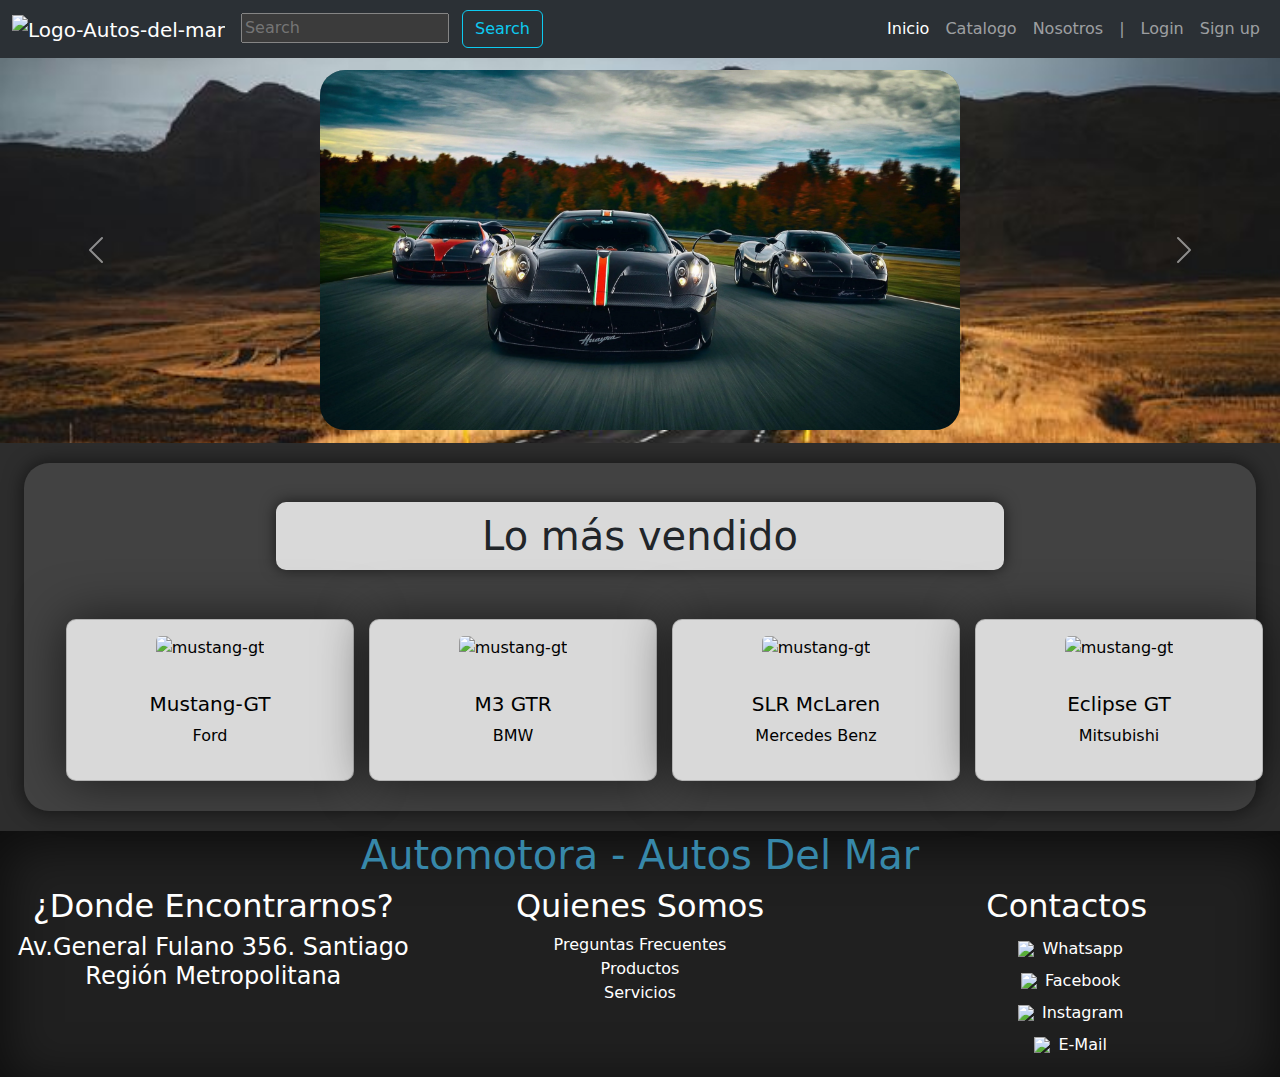
==== commit e0323543: "Cambios en el acceso, perfil e index" ====
--- a/index.html
+++ b/index.html
@@ -1,9 +1,14 @@
 <!DOCTYPE html>
 <html lang="en">
     <head>
+        <!-- Metadatos -->
         <meta charset="UTF-8" />
+        <meta name="author" content="Haleym Hidalgo, Angel Perugini, Alejandor Aranda">
         <meta name="viewport" content="width=device-width, initial-scale=1.0" />
-        <title>Document</title>
+        <!-- Titulo website -->
+        <title>Autos del Mar</title>
+        <link rel="icon" type="image/x-con" href="./assets/img/isotipo-autos-del-mar.png">
+        <!-- CDN Bootstrap -->
         <link
             href="https://cdn.jsdelivr.net/npm/bootstrap@5.3.3/dist/css/bootstrap.min.css"
             rel="stylesheet"
@@ -15,86 +20,86 @@
     <body>
         <!-- Navbar Section -->
         <nav class="navbar navbar-expand-lg bg-body-tertiary" data-bs-theme="dark">
-        <div class="container-fluid">
-            <a class="navbar-brand" href="./index.html"
-            ><img class="logo-icon" src="./assets/img/isotipo-autos-del-mar.png" alt="Logo-Autos-del-mar"
-            /></a>
-            <button
-            class="navbar-toggler"
-            type="button"
-            data-bs-toggle="collapse"
-            data-bs-target="#navbarNavDropdown"
-            aria-controls="navbarNavDropdown"
-            aria-expanded="false"
-            aria-label="Toggle navigation"
-            ><span class="navbar-toggler-icon"></span>
-            </button>
-            <div class="collapse navbar-collapse justify-content-between cont-items-nav" id="navbarNavDropdown">
-            <ul class="navbar-nav">
-                <li>
-                <form class="buscador" role="search">
-                    <input
-                    class="bus me-2"
-                    type="search"
-                    placeholder="Search"
-                    aria-label="Search"
-                    />
-                    <button class="btn btn-outline-info" type="submit">
-                    Search
-                    </button>
-                </form>
-                </li>
-            </ul>
-            <ul class="navbar-nav">
-                <li class="nav-item">
-                <a class="nav-link active" href="./index.html">Inicio</a>
-                </li>
-                <li class="nav-item">
-                <a class="nav-link" href="./catalogo.html">Catalogo</a>
-                </li>
-                <li class="nav-item">
-                <a class="nav-link" href="./Nosotros.html">Nosotros</a>
-                </li>
-                <li class="nav-item line-user">
-                <a class="nav-link">|</a>
-                </li>
-                <li class="nav-item">
-                <a class="nav-link" href="./iniciar_sesion.html">Login</a>
-                </li>
-                <li class="nav-item">
-                <a class="nav-link" href="./registrar_sesion.html"">Sing up</a>
-                </li>
-                <!-- no se vera hasta haberse autenticado -->
-                <li class="nav-item d-none">
-                <a class="nav-link" href="./perfil.html"><img src="./assets/img/person-circle.svg" alt="Login-icon" class="logo-login"></a>
-                </li>
-            </ul>  
-            </div>
-        </div>
+            <div class="container-fluid">
+                <a class="navbar-brand" href="./index.html"
+                ><img class="logo" src="./assets/img/isotipo-autos-del-mar.png" alt="Logo-Autos-del-mar"
+                /></a>
+                <button
+                class="navbar-toggler"
+                type="button"
+                data-bs-toggle="collapse"
+                data-bs-target="#navbarNavDropdown"
+                aria-controls="navbarNavDropdown"
+                aria-expanded="false"
+                aria-label="Toggle navigation"
+                ><span class="navbar-toggler-icon"></span>
+                </button>
+                <div class="collapse navbar-collapse justify-content-between cont-items-nav" id="navbarNavDropdown">
+                    <ul class="navbar-nav">
+                        <li>
+                            <form class="buscador" role="search">
+                                <input
+                                class="bus me-2"
+                                type="search"
+                                placeholder="Search"
+                                aria-label="Search"
+                                />
+                                <button class="btn btn-outline-info" type="submit">
+                                Search
+                                </button>
+                            </form>
+                        </li>
+                    </ul>
+                    <ul class="navbar-nav">
+                        <li class="nav-item">
+                            <a class="nav-link active" href="./index.html">Inicio</a>
+                        </li>
+                        <li class="nav-item">
+                            <a class="nav-link" href="./catalogo.html">Catalogo</a>
+                        </li>
+                        <li class="nav-item">
+                            <a class="nav-link" href="./Nosotros.html">Nosotros</a>
+                        </li>
+                        <li class="nav-item line-user">
+                            <a class="nav-link">|</a>
+                        </li>
+                        <li class="nav-item">
+                            <a class="nav-link" href="./iniciar_sesion.html">Login</a>
+                        </li>
+                        <li class="nav-item">
+                            <a class="nav-link" href="./registrar_sesion.html"">Sign up</a>
+                        </li>
+                        <!-- no se vera hasta haberse autenticado -->
+                        <li class="nav-item d-none">
+                            <a class="nav-link" href="./perfil.html"><img src="./assets/img/person-circle.svg" alt="Login-icon" class="logo"></a>
+                        </li>
+                    </ul>  
+                </div>
+            </div>
         </nav>
 
         <!-- Carousel Section -->
         <section class="container-max section-carrusel">
-                <div id="carouselExample" class="carousel slide">
+            <div id="carouselExample" class="carousel slide">
                 <div class="carousel-inner">
                     <div class="carousel-item active">
                     <img
                         src="./assets/img/bg-auto.webp"
-                        class="d-block size-img-carrucel w-75 mx-auto"
+                        class="d-block img-carrucel w-50 mx-auto"
                         alt="bg-auto"
                     />
                     </div>
                     <div class="carousel-item">
                     <img
                         src="./assets/img/bmw-m3-gtr.jpeg"
-                        class="d-block size-img-carrucel w-75 mx-auto"
+                        class="d-block img-carrucel w-50 mx-auto"
                         alt="bg-bmw"
                     />
                     </div>
                     <div class="carousel-item">
                     <img
                         src="./assets/img/black_porsche_carrera_gt_car_4k_hd_cars-3840x2160.jpg"
-                        class="d-block size-img-carrucel w-75 mx-auto"
+                        class="d-block img-carrucel w-50 mx-auto"
                         alt="bg-porsche"
                     />
                     </div>
@@ -123,45 +128,57 @@
                     ></span>
                     <span class="visually-hidden">Next</span>
                 </button>
-                </div>
+            </div>
         </section>
 
         <!-- Most Sales -->
-        <section class="section-cars">
-        <h1 class="titulo-cata">Lo más vendido</h1>
+        <section class="fondo-seccion">
+        <h1 class="titulo-seccion">Lo más vendido</h1>
         <div class="container-fluid">
-            <div class="card_catalogo row">
-                <div class="card col-xl-3 col-lg-3 col-md-6 col-sm-12 col-xs-12">
-                    <a href="./mustang-gt.html">
-                        <img src="./assets/img/mustang-gt.jpg" class="card-img" alt="mustang-gt">
-                        <div class="card-body">
-                            <h5 class="card-title">Mustang-GT</h5>
-                        </div>
-                    </a>
-                </div>
-                <div class="card col-xl-3 col-lg-3 col-md-6 col-sm-12 col-xs-12">
-                    <a href="./mustang-gt.html">
-                        <img src="./assets/img/bmw-m3-gtr.jpg" class="card-img" alt="mustang-gt">
-                        <div class="card-body">
-                            <h5 class="card-title">BMW M3 GTR</h5>
-                        </div>
-                    </a>
-                </div>
-                <div class="card col-xl-3 col-lg-3 col-md-6 col-sm-12 col-xs-12">
-                    <a href="./mustang-gt.html">
-                        <img src="./assets/img/Mercedes-Benz-SLR-McLaren.jpg" class="card-img" alt="mustang-gt">
-                        <div class="card-body">
-                            <h5 class="card-title">Mercedes Benz SLR McLaren</h5>
-                        </div>
-                    </a>
-                </div>
-                <div class="card col-xl-3 col-lg-3 col-md-6 col-sm-12 col-xs-12">
-                    <a href="./mustang-gt.html">
-                        <img src="./assets/img/mitsubishi-eclipse-gt-v-6.jpg" class="card-img" alt="mustang-gt">
-                        <div class="card-body">
-                            <h5 class="card-title">Mitsubishi Eclipse GT</h5>
-                        </div>
-                    </a>
+            <div class="row flex-row-center">
+                <div class="col-xxl-3 col-xl-3 col-lg-3 col-md-6 col-sm-12 col-xs-12">
+                    <div class="card">
+                        <a href="./mustang-gt.html">
+                            <img src="./assets/img/mustang-gt.jpg" class="card-img" alt="mustang-gt">
+                            <div class="card-body">
+                                <h5 class="card-title">Mustang-GT</h5>
+                                <p>Ford</p>
+                            </div>
+                        </a>
+                    </div>
+                </div>
+                <div class="col-xl-3 col-lg-3 col-md-6 col-sm-12 col-xs-12">
+                    <div class="card">
+                        <a href="./mustang-gt.html">
+                            <img src="./assets/img/bmw-m3-gtr.jpg" class="card-img" alt="mustang-gt">
+                            <div class="card-body">
+                                <h5 class="card-title">M3 GTR</h5>
+                                <p>BMW</p>
+                            </div>
+                        </a>
+                    </div>
+                </div>
+                <div class="col-xl-3 col-lg-3 col-md-6 col-sm-12 col-xs-12">
+                    <div class="card">
+                        <a href="./mustang-gt.html">
+                            <img src="./assets/img/Mercedes-Benz-SLR-McLaren.jpg" class="card-img" alt="mustang-gt">
+                            <div class="card-body">
+                                <h5 class="card-title">SLR McLaren</h5>
+                                <p>Mercedes Benz</p>
+                            </div>
+                        </a>
+                    </div>
+                </div>
+                <div class="col-xl-3 col-lg-3 col-md-6 col-sm-12 col-xs-12">
+                    <div class="card">
+                        <a href="./mustang-gt.html">
+                            <img src="./assets/img/mitsubishi-eclipse-gt-v-6.jpg" class="card-img" alt="mustang-gt">
+                            <div class="card-body">
+                                <h5 class="card-title">Eclipse GT</h5>
+                                <p>Mitsubishi</p>
+                            </div>
+                        </a>
+                    </div>
                 </div>
             </div>
         </div>
@@ -196,7 +213,5 @@
         <script src="https://cdn.jsdelivr.net/npm/bootstrap@5.3.3/dist/js/bootstrap.bundle.min.js"
         integrity="sha384-YvpcrYf0tY3lHB60NNkmXc5s9fDVZLESaAA55NDzOxhy9GkcIdslK1eN7N6jIeHz"
         crossorigin="anonymous"></script>
-        <!-- Modulos Propios -->
-        <script type="module" src="./assets/js/script.js"></script>
     </body>
 </html>--- a/assets/css/styles.css
+++ b/assets/css/styles.css
@@ -2,148 +2,192 @@
     background: #2D2D2D;
 }
 
-/*titulo*/
-.titulo-cata{
-    color: black;
-    text-align: center;
-    padding: 10px;
-    margin: 2rem auto;
-    background: #D9D9D9;
-    box-shadow: 0px 0px 50px rgba(0, 0, 0, 0.6);
-    border-radius: 10px;
-
-}
-
-.contenedor-titulo{
-    text-align: center;
-}
-
-/*cartas*/
-.card_catalogo{
-    box-shadow: 0px 0px 20px rgba(0, 0, 0, 0.6);
-    border-radius: 25px;
-    display: flex;
-    justify-content: center;
-    margin: 0rem 3rem;
-    margin: 20px auto !important;
-}
-
-.card{
-    width: 18rem;
-    margin: 1rem 1rem;
-    display: flex;
-    flex-direction: column;
-    justify-content: center;
-    text-align: center;
-    background: #D9D9D9;
-    box-shadow: 0px 0px 50px rgba(0, 0, 0, 0.6);
-    border-radius: 10px;
-}
-
-.card a{
-    color:black;
-    text-decoration:none;
-}
-
-
-.card-img{
-    margin: 1rem;
-    max-width:  15rem;
-    max-height: 12rem;
-    aspect-ratio: 16 / 9;
-}
-
-/*botones*/
-.botones{
-    display: flex;
-    justify-content: center;
-    margin: .5rem;
-}
-
-.btn-cata{
-    background-color: #3788AA;
-    border-color: #3788AA;
-    margin: 0.1rem;
-}
-
-/*footer*/
-.footer{
-    text-align: center;
-    background: #202020;
-    box-shadow: inset 0px 10px 50px 5px rgba(0, 0, 0, 0.6);
-
-}
-
-.titulo-foot{
-    color: #3788AA;
-}
-
-.abajo{
-    display: flex;
-    flex-direction: row;
-    color: #FFFFFF;
-    justify-content: space-around;
-}
-
-.donde-encotrarnos{
-    height: auto;
-    width: 450px;
-}
-
-.quienes-somos{
-    height: auto;
-    width: 450px;
-    text-align: center;
-}
-
-.contactos{
-    display: flex;
-    flex-direction: column;
-    height: auto;
-    width: 450px;
-    margin-bottom: 1rem;
-}
-
-.img-icon{
-margin: .5rem;
-}
-
-.contactos a{
-    color: #FFFFFF;
-    text-decoration:none;
-}
-
+/* Navbar */
+.logo{
+    width: 35px;
+}
+
+@media (width <= 992px){
+    .line-user{
+        display: none;
+    }
+}
+
+/* Carrucel general */
 .section-carrusel{
     background-image: url('../img/bg-carretera.jpg');
     background-size: 100%;
     background-position: center;
     background-repeat: no-repeat;
-    justify-content: center;
-    padding: 20px 0px;
-}
-
-.justify-content-center{
-    justify-content: center;
-}
-
-.centrar{
-    display: flex;
-    justify-content: center;
-    margin-top: 30px;
-    margin-bottom: 30px;
-
-}
-.size-carrucel{
-    width: 80%;
-    max-width: 1000px;
-}
-
-.size-img-carrucel{
-    max-width: 100%;
-    max-height: 100%;
+    padding: 0.8rem 0px;
+}
+
+.img-carrucel{
     aspect-ratio: 16/9;
     box-shadow: inset 0px 0px 8px rgba(0, 0, 0, 0.6);
     border-radius: 25px;
+    max-width: 100%;
+}
+
+/* Catalogo */
+.titulo-seccion{
+    background-color: #D9D9D9;
+    text-align: center;
+    padding: 10px;
+    margin: 1.8rem 20%;
+    box-shadow: 0px 0px 15px rgba(0, 0, 0, 0.6);
+    border-radius: 10px;
+}
+
+.parrafo-seccion{
+    background-color: #d9d9d9;
+    text-align:center;
+    padding: 1rem 3rem;
+    margin: 2rem 15%;
+    box-shadow: 0px 0px 15px rgba(0, 0, 0, 0.6);
+    border-radius: 10px;
+}
+
+/* Cards */
+.card{
+    display: flex;
+    flex-direction: column;
+    align-items: center;
+    text-align: center;
+    background: #D9D9D9;
+    box-shadow: 0px 0px 50px rgba(0, 0, 0, 0.6);
+    border-radius: 10px;
+    margin: 20px;
+    width: 18rem
+}
+
+.fondo-seccion{
+    background-color: #424242;    
+    box-shadow: 0px 0px 20px rgba(0, 0, 0, 0.6);
+    border-radius: 25px;
+    margin: 20px 1.5rem;
+    padding: 10px;
+}
+
+.cotenedor-cartas div{
+    display: flex;
+    justify-content: center;
+}
+
+.card a{
+    color:black;
+    text-decoration:none;
+}
+
+.card-img{
+    margin: 1rem auto;
+    max-width: 15rem;
+    aspect-ratio: 16/9;
+}
+
+.boton{
+    background-color: #3788AA;
+    border-color: #3788AA;
+    margin: 0.5rem;
+}
+
+/* Nosotros Sección */
+.articulo-informativo{
+    text-align: center;
+    background-color: #D9D9D9;
+    margin: 1rem 2rem;
+}
+
+.flex-row-center{
+    display: flex;
+    flex-direction: row;
+    justify-content: center;
+    align-items: center;
+}
+
+/* Profile */
+.flex-column-center{
+    display: flex;
+    flex-direction: column;
+    justify-content: center;
+    align-items: center;
+}
+
+.fondo-formulario{
+    background-color: #454545; 
+    box-shadow: 0px 0px 20px rgba(0, 0, 0, 0.6);
+    border-radius: 25px;
+    max-width: 40rem;
+    margin: 2rem auto;
+    padding: 20px 0;
+}
+
+.img-user{
+    width: 12rem;
+    margin: 20px;
+}
+
+.tabla-compras{
+    background-color: #d9d9d9;
+    text-align: center;
+    width: 80%;
+    border-radius: 10px;
+    box-shadow: 0px 0px 50px rgba(0, 0, 0, 0.6);
+    margin-bottom: 20px;
+}
+
+.texto-blanco{
+    color: white;;
+}
+
+/* ----------------- Old Code ---------------- */
+/* Styles for Profile */                                     
+
+/*footer*/
+.footer{
+    text-align: center;
+    background: #202020;
+    box-shadow: inset 0px 10px 50px 5px rgba(0, 0, 0, 0.6);
+
+}
+
+.titulo-foot{
+    color: #3788AA;
+}
+
+.abajo{
+    display: flex;
+    flex-direction: row;
+    color: #FFFFFF;
+    justify-content: space-around;
+}
+
+.donde-encotrarnos{
+    height: auto;
+    width: 450px;
+}
+
+.quienes-somos{
+    height: auto;
+    width: 450px;
+    text-align: center;
+}
+
+.contactos{
+    display: flex;
+    flex-direction: column;
+    height: auto;
+    width: 450px;
+    margin-bottom: 1rem;
+}
+
+.img-icon{
+    margin: .5rem;
+}
+
+.contactos a{
+    color: #FFFFFF;
+    text-decoration:none;
 }
 
 /*descripcion vehiculos*/
@@ -162,6 +206,7 @@
     justify-content: space-around;
     color: #3788AA;
 }
+
 /*formulario vehiculo*/
 .formulario{
 margin: 1rem 5rem;
@@ -212,153 +257,4 @@
 .btn-cotizar{
     display: flex;
     justify-content: center;
-}
-
-/* Styles for navbar */
-
-.logo-icon{
-    width: 40px;
-}
-
-.logo-login{
-    width: 30px;
-}
-
-@media (width <= 992px){
-    .line-user{
-        display: none;
-    }
-}
-
-/* Styles for Profile */
-
-.seccion-profile{
-    background: #454545;
-    box-shadow: 0px 0px 20px rgba(0, 0, 0, 0.6);
-    border-radius: 25px;
-    max-width: 40rem;
-    margin: 50px auto;
-}
-
-.seccion-datos{
-    background-color: rgba(255, 0, 0, 0);
-    color: white;
-    display: flex;
-    flex-direction: column;
-    align-items: center;
-}
-
-.seccion-compras{
-    display: flex;
-    flex-direction: column;
-    align-items: center;
-    width: 80%;
-    margin: 0 auto;
-}
-
-.datos-usuario .form-group{
-    margin: 10px 0;
-}
-
-.seccion-datos img{
-    width: 13rem;
-    margin: 20px;
-}
-
-.seccion-compras h2{
-    color: black;
-    background-color: #d9d9d9;
-    padding: 10px;
-    border-radius: 10px;
-    margin: 20px;
-}
-
-.tabla-compras{
-    background-color: #d9d9d9;
-    text-align: center;
-    width: 80%;
-    border-radius: 10px;
-    box-shadow: 0px 0px 50px rgba(0, 0, 0, 0.6);
-    margin-bottom: 20px;
-}
-
-.tabla-compras thead{
-    background-color: #9b9b9b;
-}
-
-/*nosotros */
-
-.fondo-noso{
-    background-color: #454545;
-    color: white;
-    text-align: center;
-    margin: 3rem;
-    border-radius: 25px;
-}
-
-.fondo-preguntas{
-    display: flex;
-    justify-content: center;
-    text-align: center;
-    background-color: #FFFFFF;
-    margin: 0 15rem;
-    color: black;
-    border-radius: 25px;
-}
-
-.fondo-examples{
-    text-align: center;
-    background-color: #FFFFFF;
-    color: black;
-    border-radius: 5px;
-    margin: 4rem 10rem;
-}
-
-/*iniciar sesion*/
-
-.fondo-iniciar-ses{
-    background-color: #454545 !important; 
-    box-shadow: 0px 0px 20px rgba(0, 0, 0, 0.6);
-    border-radius: 25px;
-    max-width: 40rem;
-    margin: 50px auto;
-}
-
-
-
-/* Registrase*/
-.seccion-registrar{
-    background: #454545;
-    box-shadow: 0px 0px 20px rgba(0, 0, 0, 0.6);
-    border-radius: 25px;
-    max-width: 40rem;
-    margin: 50px auto;
-    color: white;
-}
-
-.seccion-registrar-datos{
-    background-color: rgba(255, 0, 0, 0);
-    color: white;
-    display: flex;
-    flex-direction: column;
-    align-items: center;
-}
-
-.color-blanco{
-    color: white !important;
-}
-
-/* Login / Sing up Pages */
-.seccion-acceso{
-    background: #454545;
-    box-shadow: 0px 0px 20px rgba(0, 0, 0, 0.6);
-    border-radius: 25px;
-    max-width: 40rem;
-    margin: 50px auto;
-}
-
-.seccion-alternativa-acceso{
-    display: flex;
-    justify-content: center;
-    margin-bottom: 20px;
 }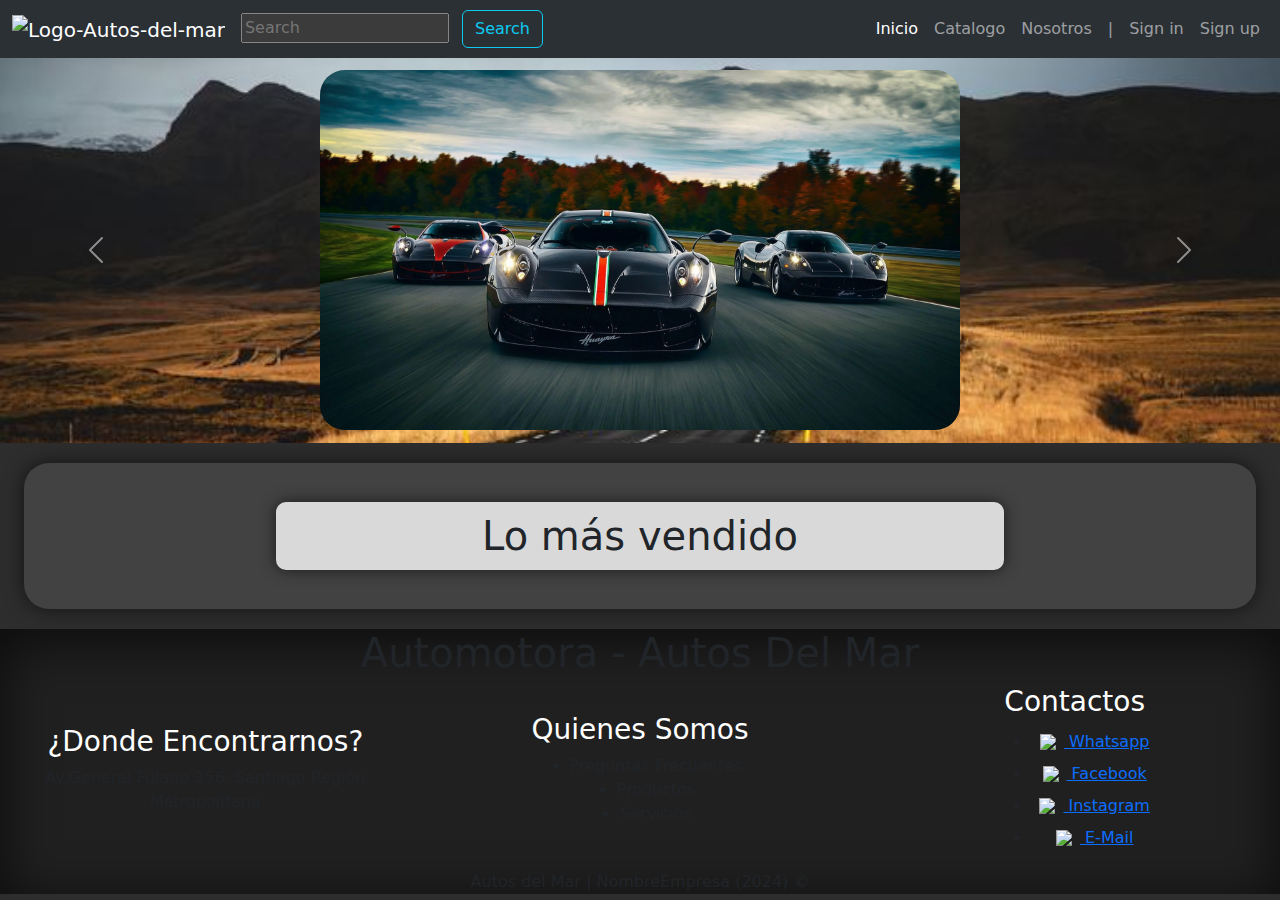
==== commit 9f6dd039: "terminando nav js" ====
--- a/index.html
+++ b/index.html
@@ -19,63 +19,7 @@
     </head>
     <body>
         <!-- Navbar Section -->
-        <nav class="navbar navbar-expand-lg bg-body-tertiary" data-bs-theme="dark">
-            <div class="container-fluid">
-                <a class="navbar-brand" href="./index.html"
-                ><img class="logo" src="./assets/img/isotipo-autos-del-mar.png" alt="Logo-Autos-del-mar"
-                /></a>
-                <button
-                class="navbar-toggler"
-                type="button"
-                data-bs-toggle="collapse"
-                data-bs-target="#navbarNavDropdown"
-                aria-controls="navbarNavDropdown"
-                aria-expanded="false"
-                aria-label="Toggle navigation"
-                ><span class="navbar-toggler-icon"></span>
-                </button>
-                <div class="collapse navbar-collapse justify-content-between cont-items-nav" id="navbarNavDropdown">
-                    <ul class="navbar-nav">
-                        <li>
-                            <form class="buscador" role="search">
-                                <input
-                                class="bus me-2"
-                                type="search"
-                                placeholder="Search"
-                                aria-label="Search"
-                                />
-                                <button class="btn btn-outline-info" type="submit">
-                                Search
-                                </button>
-                            </form>
-                        </li>
-                    </ul>
-                    <ul class="navbar-nav">
-                        <li class="nav-item">
-                            <a class="nav-link active" href="./index.html">Inicio</a>
-                        </li>
-                        <li class="nav-item">
-                            <a class="nav-link" href="./catalogo.html">Catalogo</a>
-                        </li>
-                        <li class="nav-item">
-                            <a class="nav-link" href="./Nosotros.html">Nosotros</a>
-                        </li>
-                        <li class="nav-item line-user">
-                            <a class="nav-link">|</a>
-                        </li>
-                        <li class="nav-item">
-                            <a class="nav-link" href="./iniciar_sesion.html">Login</a>
-                        </li>
-                        <li class="nav-item">
-                            <a class="nav-link" href="./registrar_sesion.html"">Sign up</a>
-                        </li>
-                        <!-- no se vera hasta haberse autenticado -->
-                        <li class="nav-item d-none">
-                            <a class="nav-link" href="./perfil.html"><img src="./assets/img/person-circle.svg" alt="Login-icon" class="logo"></a>
-                        </li>
-                    </ul>  
-                </div>
-            </div>
+        <nav class="navbar navbar-expand-lg bg-body-tertiary" data-bs-theme="dark" id="add_nav">
         </nav>
 
         <!-- Carousel Section -->
@@ -135,83 +79,68 @@
         <section class="fondo-seccion">
         <h1 class="titulo-seccion">Lo más vendido</h1>
         <div class="container-fluid">
-            <div class="row flex-row-center">
-                <div class="col-xxl-3 col-xl-3 col-lg-3 col-md-6 col-sm-12 col-xs-12">
-                    <div class="card">
-                        <a href="./mustang-gt.html">
-                            <img src="./assets/img/mustang-gt.jpg" class="card-img" alt="mustang-gt">
-                            <div class="card-body">
-                                <h5 class="card-title">Mustang-GT</h5>
-                                <p>Ford</p>
-                            </div>
-                        </a>
-                    </div>
-                </div>
-                <div class="col-xl-3 col-lg-3 col-md-6 col-sm-12 col-xs-12">
-                    <div class="card">
-                        <a href="./mustang-gt.html">
-                            <img src="./assets/img/bmw-m3-gtr.jpg" class="card-img" alt="mustang-gt">
-                            <div class="card-body">
-                                <h5 class="card-title">M3 GTR</h5>
-                                <p>BMW</p>
-                            </div>
-                        </a>
-                    </div>
-                </div>
-                <div class="col-xl-3 col-lg-3 col-md-6 col-sm-12 col-xs-12">
-                    <div class="card">
-                        <a href="./mustang-gt.html">
-                            <img src="./assets/img/Mercedes-Benz-SLR-McLaren.jpg" class="card-img" alt="mustang-gt">
-                            <div class="card-body">
-                                <h5 class="card-title">SLR McLaren</h5>
-                                <p>Mercedes Benz</p>
-                            </div>
-                        </a>
-                    </div>
-                </div>
-                <div class="col-xl-3 col-lg-3 col-md-6 col-sm-12 col-xs-12">
-                    <div class="card">
-                        <a href="./mustang-gt.html">
-                            <img src="./assets/img/mitsubishi-eclipse-gt-v-6.jpg" class="card-img" alt="mustang-gt">
-                            <div class="card-body">
-                                <h5 class="card-title">Eclipse GT</h5>
-                                <p>Mitsubishi</p>
-                            </div>
-                        </a>
-                    </div>
-                </div>
+            <div id="rowCards" class="row flex-row-center">
+                <!-- Aqui se añaden las cards -->
             </div>
         </div>
         </section>
 
         <!-- Footer -->
         <section class="footer">
-            <h1 class="titulo-foot">Automotora - Autos Del Mar</h1>
-            <div class="abajo">
-                <div class="donde-encotrarnos">
-                    <h2>¿Donde Encontrarnos?</h2>
-                    <h4>Av.General Fulano 356. Santiago Región Metropolitana</h4>
+            <h1 class="texto-azul flex-row-center">Automotora - Autos Del Mar</h1>
+            <div class="flex-row-center row">
+                <div class="flex-column-center texto-gris col-xl-4 col-lg-4 col-md-4 col-sm-4 col-xs-4">
+                    <h3 class="texto-blanco">¿Donde Encontrarnos?</h3>
+                    <p>Av.General Fulano 356. Santiago Región Metropolitana</p>
                 </div>
-                <div class="quienes-somos">
-                    <h2>Quienes Somos</h2>
-                        Preguntas Frecuentes <br>
-                        Productos <br>
-                        Servicios
-                    </p>
+                <div class="flex-column-center texto-gris col-xl-4 col-lg-4 col-md-4 col-sm-4 col-xs-4">
+                    <h3 class="texto-blanco">Quienes Somos</h3>
+                    <ul class="no-lista-style flex-column-center">
+                        <li>Preguntas Frecuentes</li>
+                        <li>Productos</li>
+                        <li>Servicios</li>
+                    </ul>
                 </div>
-                <div class="contactos">
-                    <h2>Contactos</h2>
-                    <a href=""><img class="img-icon" src="./assets/img/whatsapp.svg">Whatsapp</a>
-                    <a href=""><img class="img-icon" src="./assets/img/facebook.svg">Facebook</a>
-                    <a href=""><img class="img-icon" src="./assets/img/instagram.svg">Instagram</a>
-                    <a href=""><img class="img-icon" src="./assets/img/envelope-at-fill.svg">E-Mail</a>
+                <div class="flex-column-center texto-gris col-xl-4 col-lg-4 col-md-4 col-sm-4 col-xs-4">
+                    <h3 class="texto-blanco">Contactos</h3>
+                    <ul class="no-lista-style">
+                        <li>
+                            <a href="https://www.whatsapp.com/" class="texto-gris">
+                                <img class="img-icon" src="./assets/img/whatsapp.svg">
+                                Whatsapp
+                            </a>
+                        </li>
+                        <li>
+                            <a href="https://www.facebook.com/" class="texto-gris">
+                                <img class="img-icon" src="./assets/img/facebook.svg">
+                                Facebook
+                            </a>
+                        </li>
+                        <li>
+                            <a href="https://www.instagram.com/" class="texto-gris">
+                                <img class="img-icon" src="./assets/img/instagram.svg">
+                                Instagram
+                            </a>
+                        </li>
+                        <li>
+                            <a href="http://www.gmail.com/" class="texto-gris">
+                                <img class="img-icon" src="./assets/img/envelope-at-fill.svg">
+                                E-Mail
+                            </a>
+                        </li>
+                    </ul>
                 </div>
             </div>
+            <p class="texto-gris mb-0 flex-row-center">Autos del Mar | NombreEmpresa (2024) ©</p>
         </section>
 
         <!-- Script de Bootstrap -->
-        <script src="https://cdn.jsdelivr.net/npm/bootstrap@5.3.3/dist/js/bootstrap.bundle.min.js"
-        integrity="sha384-YvpcrYf0tY3lHB60NNkmXc5s9fDVZLESaAA55NDzOxhy9GkcIdslK1eN7N6jIeHz"
-        crossorigin="anonymous"></script>
+        <script type="module" src="https://cdn.jsdelivr.net/npm/bootstrap@5.3.3/dist/js/bootstrap.bundle.min.js"
+            integrity="sha384-YvpcrYf0tY3lHB60NNkmXc5s9fDVZLESaAA55NDzOxhy9GkcIdslK1eN7N6jIeHz"
+            crossorigin="anonymous">
+        </script>
+        <!-- Script del Proyecto -->
+        <script type="module" src="./assets/js/index.js"></script>
+        <script type="module" src="./assets/js/addNav.js"></script>
     </body>
 </html>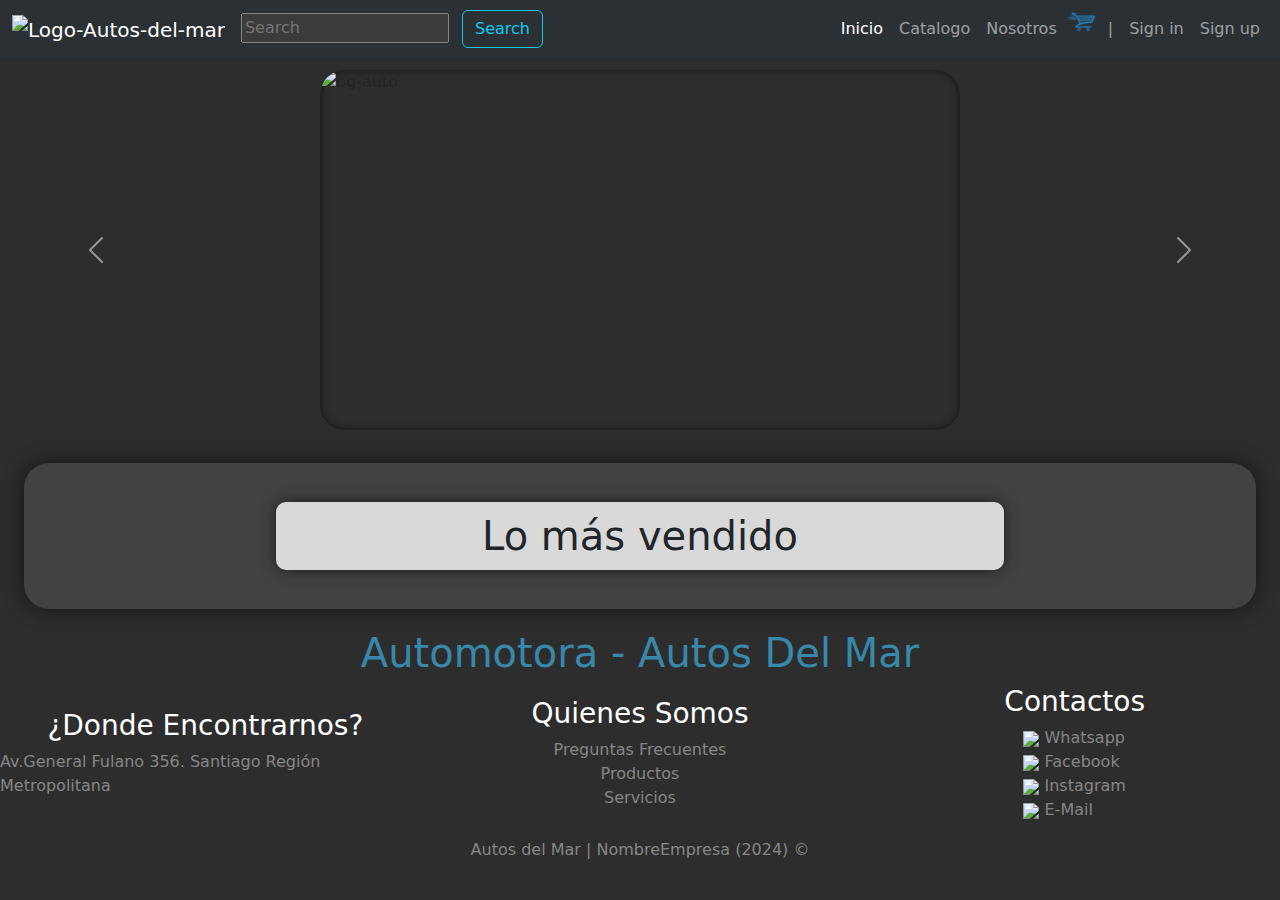
==== commit 536e5e46: "datos user" ====
--- a/index.html
+++ b/index.html
@@ -139,6 +139,8 @@
             integrity="sha384-YvpcrYf0tY3lHB60NNkmXc5s9fDVZLESaAA55NDzOxhy9GkcIdslK1eN7N6jIeHz"
             crossorigin="anonymous">
         </script>
+        <!-- Modulo de alertas custom -->
+        <script src="https://unpkg.com/sweetalert/dist/sweetalert.min.js"></script>
         <!-- Script del Proyecto -->
         <script type="module" src="./assets/js/index.js"></script>
         <script type="module" src="./assets/js/addNav.js"></script>
--- a/assets/css/styles.css
+++ b/assets/css/styles.css
@@ -11,6 +11,19 @@
     .line-user{
         display: none;
     }
+}
+
+@media (width <= 666px) {
+    #info-producto{
+        display: flex;
+        flex-direction: column;
+        align-items: center;
+    }
+}
+
+a{
+    color: #ffffff;
+    text-decoration: none;
 }
 
 /* Carrucel general */
@@ -60,6 +73,9 @@
     margin: 20px;
     width: 18rem
 }
+.card:hover{
+    cursor: pointer;
+}
 
 .fondo-seccion{
     background-color: #424242;    
@@ -74,6 +90,8 @@
     justify-content: center;
 }
 
+/* Por Borrar*/
+
 .card a{
     color:black;
     text-decoration:none;
@@ -81,8 +99,9 @@
 
 .card-img{
     margin: 1rem auto;
-    max-width: 15rem;
+    max-width: 14rem;
     aspect-ratio: 16/9;
+    background-color: white;
 }
 
 .boton{
@@ -112,6 +131,39 @@
     justify-content: center;
     align-items: center;
 }
+
+.img-user{
+    width: 12rem;
+    margin: 20px;
+}
+
+.tabla-compras{
+    background-color: #d9d9d9;
+    text-align: center;
+    width: 80%;
+    border-radius: 10px;
+    box-shadow: 0px 0px 50px rgba(0, 0, 0, 0.6);
+    margin-bottom: 20px;
+}
+
+.texto-blanco{
+    color: white;;
+}
+
+.texto-gris{
+    color: rgba(175, 175, 175, 0.705);;
+}
+
+.texto-azul{
+    color: #3788AA;
+}
+
+.no-lista-style{
+    list-style: none;
+    padding: 0;
+}
+
+/*Formulario*/
 
 .fondo-formulario{
     background-color: #454545; 
@@ -122,139 +174,75 @@
     padding: 20px 0;
 }
 
-.img-user{
-    width: 12rem;
-    margin: 20px;
-}
-
-.tabla-compras{
-    background-color: #d9d9d9;
-    text-align: center;
-    width: 80%;
-    border-radius: 10px;
-    box-shadow: 0px 0px 50px rgba(0, 0, 0, 0.6);
-    margin-bottom: 20px;
-}
-
-.texto-blanco{
-    color: white;;
-}
-
-/* ----------------- Old Code ---------------- */
-/* Styles for Profile */                                     
-
-/*footer*/
-.footer{
-    text-align: center;
-    background: #202020;
-    box-shadow: inset 0px 10px 50px 5px rgba(0, 0, 0, 0.6);
-
-}
-
-.titulo-foot{
-    color: #3788AA;
-}
-
-.abajo{
-    display: flex;
-    flex-direction: row;
-    color: #FFFFFF;
-    justify-content: space-around;
-}
-
-.donde-encotrarnos{
-    height: auto;
-    width: 450px;
-}
-
-.quienes-somos{
-    height: auto;
-    width: 450px;
-    text-align: center;
-}
-
-.contactos{
-    display: flex;
-    flex-direction: column;
-    height: auto;
-    width: 450px;
-    margin-bottom: 1rem;
-}
-
-.img-icon{
-    margin: .5rem;
-}
-
-.contactos a{
-    color: #FFFFFF;
-    text-decoration:none;
-}
-
-/*descripcion vehiculos*/
-
-.fondo-desc{
+.form {
+	padding: 30px 40px;	
+}
+
+.form-control {
+    color: white;
     background-color: #454545;
-    color: white;
-    text-align: center;
-    margin: 3rem;
-    border-radius: 25px;
-}
-
-.precio-desc{
-    display: flex;
-    flex-direction: row;
-    justify-content: space-around;
-    color: #3788AA;
-}
-
-/*formulario vehiculo*/
-.formulario{
-margin: 1rem 5rem;
-display: flex;
-flex-direction: row;
-justify-content: space-around;
-color: #f0f0f0;
-}
-
-@media (width <= 1050px) {
-    .formulario-img{
-        display: none;
-    }
-}
-
-.formulario-img{
-    display: flex;
-    flex-direction: column;
-    align-items: center;
-    justify-content: center;
-
-}
-
-.img-veh{
-    width: 30rem;
-    margin: 20px auto;
-    border-radius: 25px;
-}
-
-@media (width <= 690px){
-    .img-veh{
-        max-width: 15rem;
-    }
-}
-
-.form-text{
-    color: #FFFFFF;
-}
-
-.encabezado-form{
-    text-align: center;
-}
-
-.color-h4{
-    color: #3788AA;
-}
-
-.btn-cotizar{
-    display: flex;
-    justify-content: center;
+    border-color: #454545;
+	margin-bottom: 10px;
+	padding-bottom: 20px;
+	position: relative;
+}
+
+.form-control label {
+	display: inline-block;
+	margin-bottom: 5px;
+}
+
+.form-control input {
+	border: 2px solid #fffefe;
+	border-radius: 4px;
+	display: block;
+	font-family: inherit;
+	font-size: 14px;
+	padding: 10px;
+	width: 100%;
+}
+
+.form-control input:focus {
+	outline: 0;
+	border-color: #777;
+}
+
+.form-control.success input {
+	border-color: #2ecc71;
+}
+
+.form-control.error input {
+	border-color: #e74c3c;
+}
+
+.form-control i {
+	visibility: hidden;
+	position: absolute;
+	top: 40px;
+	right: 10px;
+}
+
+.form-control small {
+	color: #e74c3c;
+	position: absolute;
+	bottom: 0;
+	left: 0;
+	visibility: hidden;
+}
+
+.form-control.error small {
+	visibility: visible;
+}
+
+.form button {
+	background-color: #3788AA;
+	border: 2px solid #3788AA;
+	border-radius: 4px;
+	color: #fff;
+	display: block;
+	font-family: inherit;
+	font-size: 16px;
+	padding: 10px;
+	margin-top: 20px;
+	width: 100%;
 }